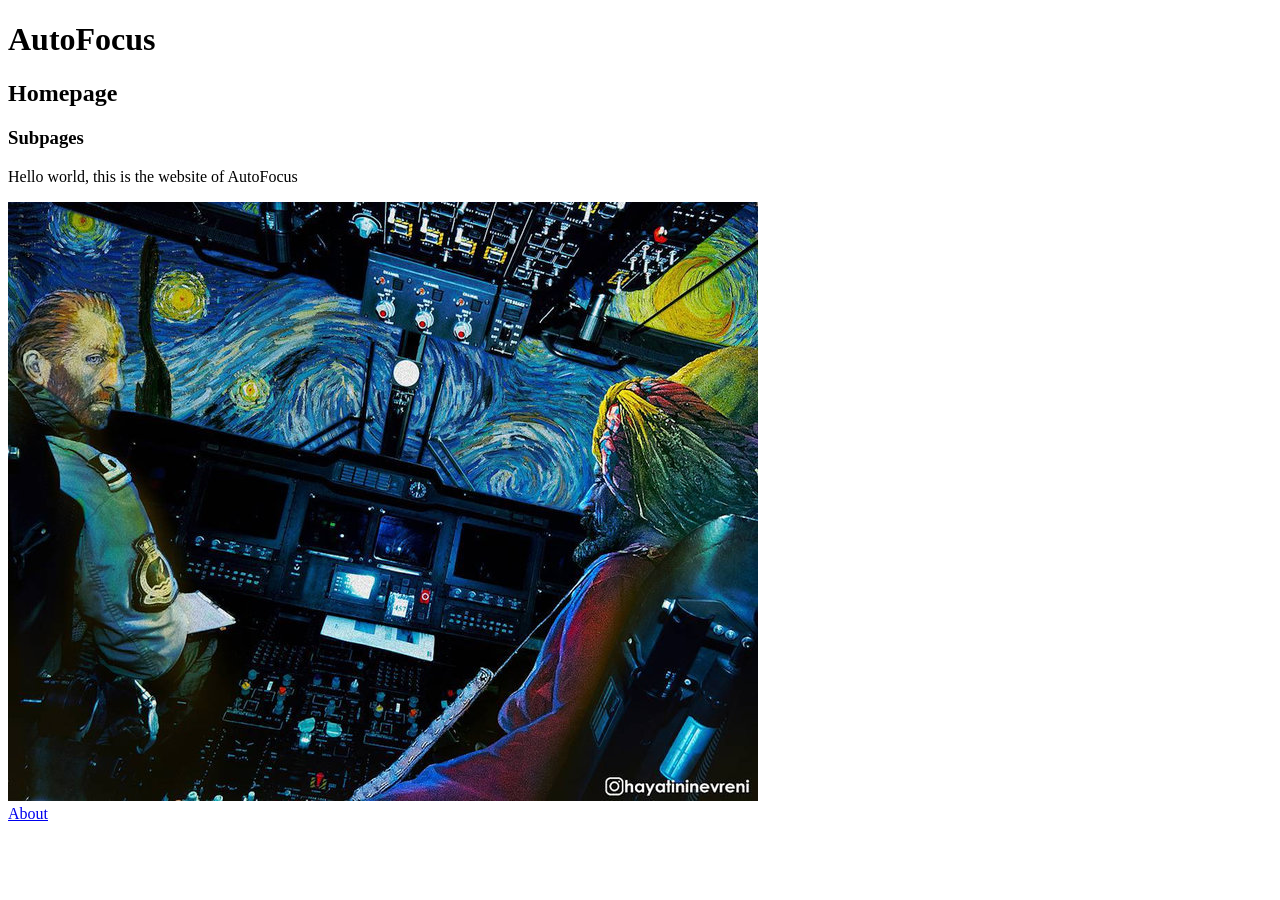
==== index.html @ e5f2e26c "tk" ====
<!DOCTYPE html>
<html lang="en">
<head>
    <meta charset="UTF-8">
    <meta name="viewport" content="width=device-width, initial-scale=1.0">
    <meta http-equiv="X-UA-Compatible" content="ie=edge">
    <title>AutoFocus</title>
    <link rel="stylesheet" href="/css/style.css">
</head>
<body>

<!-- this is how you write a comment describing your code in HTML. the body section is for all content that is visible. Keep it here! Semantic structure is just as important as syntax. -->
<body>
<h1>AutoFocus</h1>
<h2>Homepage</h2>
<h3>Subpages</h3>
	<p>Hello world, this is the website of AutoFocus</p>
<img src="images/VanG.jpg">
<!-- random van gogh remixed image, feauring starry night -->
<div><a href="about.html">About</a></div>

</body>
</html>
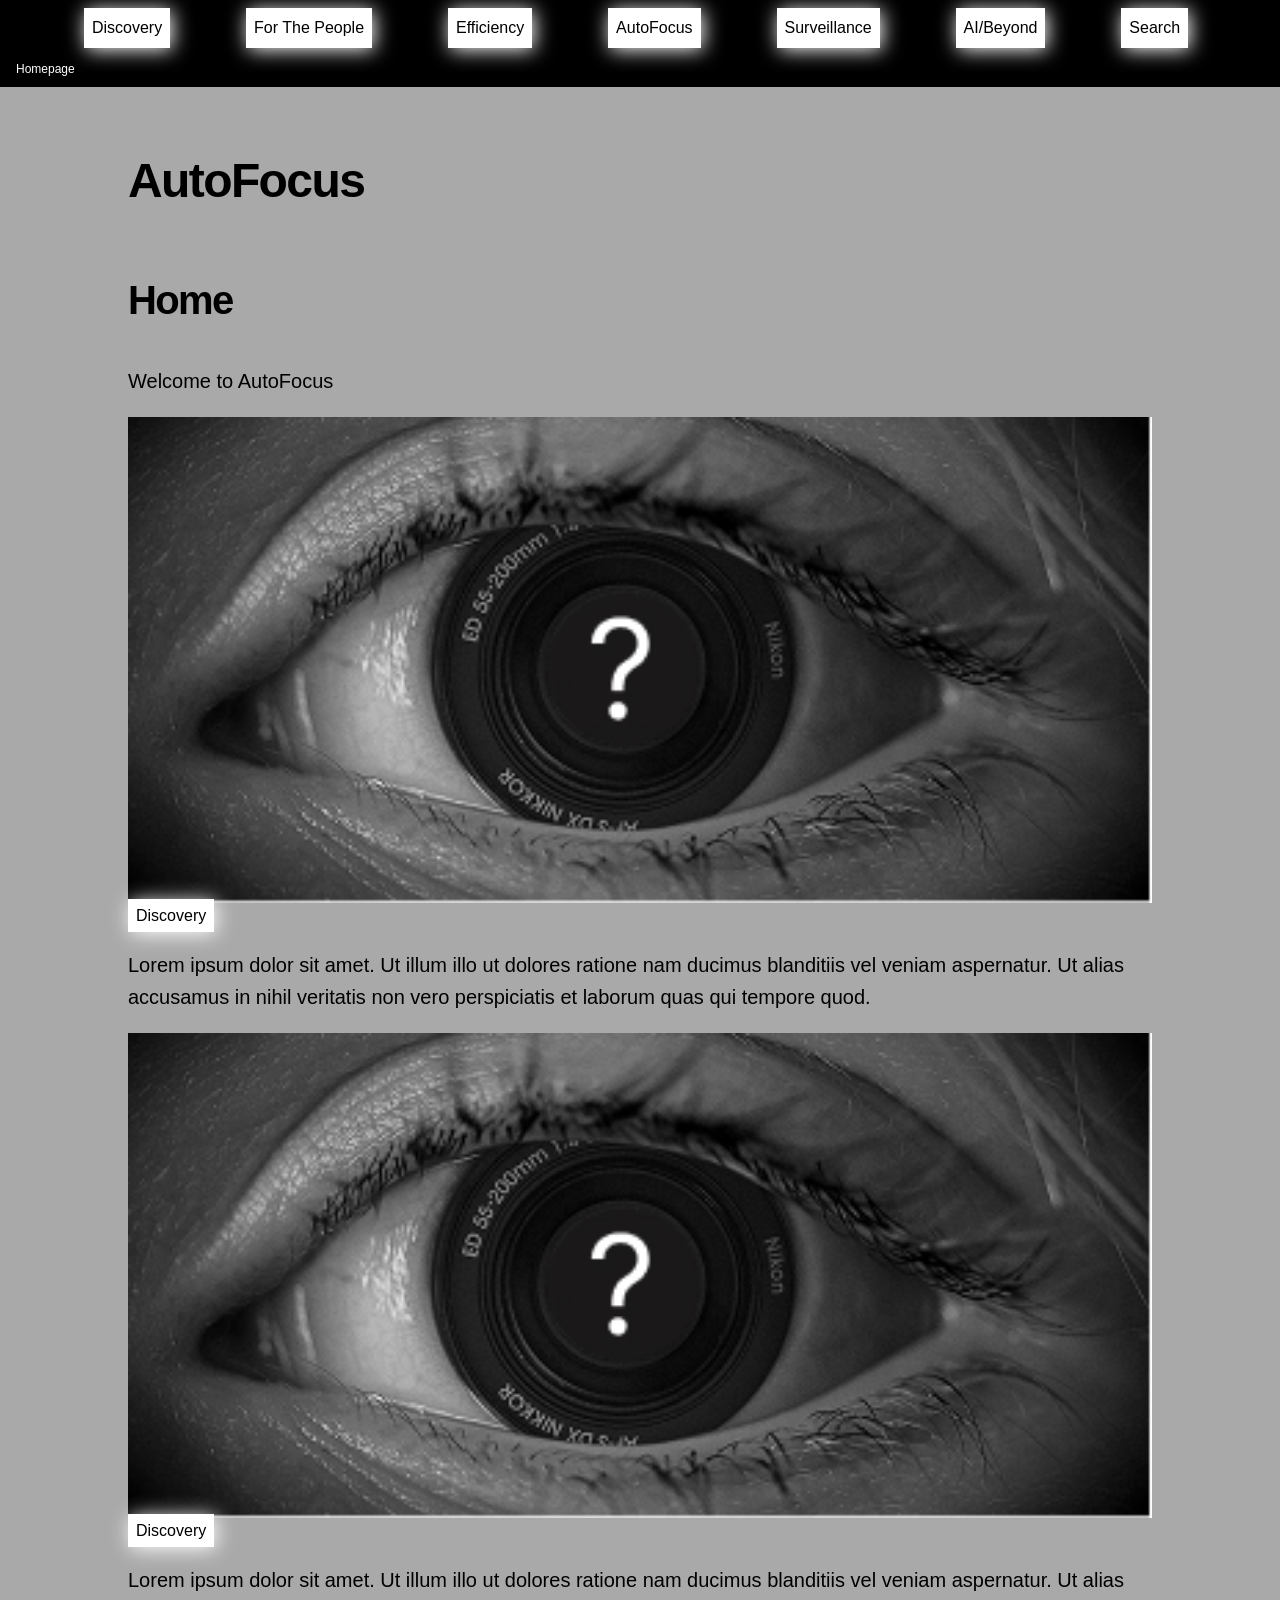
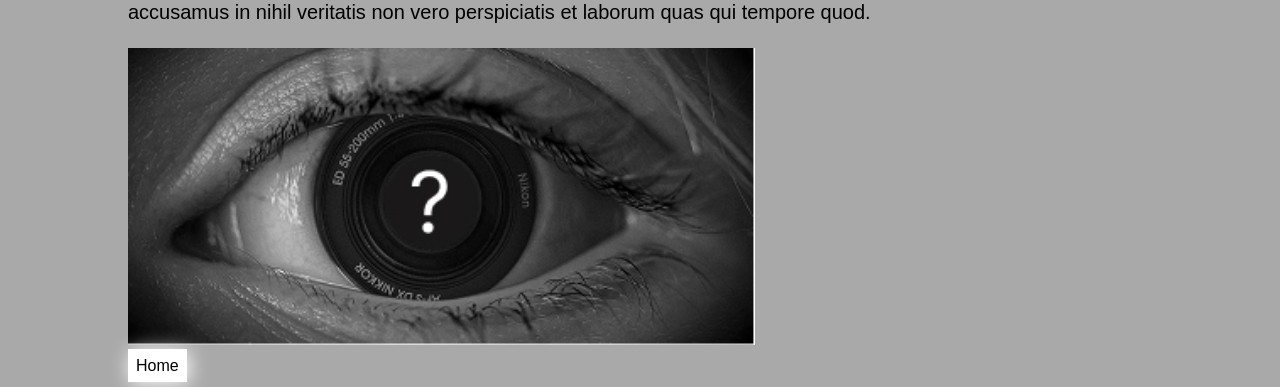
==== commit 486bd14c: "Update index.html" ====
--- a/index.html
+++ b/index.html
@@ -5,19 +5,60 @@
     <meta name="viewport" content="width=device-width, initial-scale=1.0">
     <meta http-equiv="X-UA-Compatible" content="ie=edge">
     <title>AutoFocus</title>
-    <link rel="stylesheet" href="/css/style.css">
+    <link rel="stylesheet" href="css/style.css">
+    <!-- <link rel="stylesheet" href="/css/style.css"> -->
+
 </head>
-<body>
 
 <!-- this is how you write a comment describing your code in HTML. the body section is for all content that is visible. Keep it here! Semantic structure is just as important as syntax. -->
 <body>
-<h1>AutoFocus</h1>
-<h2>Homepage</h2>
-<h3>Subpages</h3>
-	<p>Hello world, this is the website of AutoFocus</p>
-<img src="images/VanG.jpg">
-<!-- random van gogh remixed image, feauring starry night -->
-<div><a href="about.html">About</a></div>
+<!-- navigation bar for buttons -->
+    <header class = "header-sticky">
+        <nav class = "main-nav">
+            <a href="discovery.html">Discovery</a>
+            <a href="ftp.html">For The People</a>
+            <a href="efficiency.html">Efficiency</a>
+            <a href="index.html">AutoFocus</a>
+            <a href="surveillance.html">Surveillance</a>
+            <a href="ai-beyond.html">AI/Beyond</a>
+            <a href="search.html">Search</a>
+        </nav>
+
+<!-- adding the breadcrumbs -->
+        <div class = "breadcrumb">
+            Homepage
+            <!-- <a href="index.html">Homepage</a> > Discovery -->
+        </div>
+    </header>
+
+<div class="container">
+
+    <h1>AutoFocus</h1>
+    <h2>Home</h2>
+    <!-- <h3>Subpages</h3> -->
+    <p>Welcome to AutoFocus</p>
+    <!-- <img src="images/eye.jpg"> -->
+
+    <!-- adding "hero" function in order to get the homepage image to extend to the sides -->
+    <img class="hero-img" src="images/eye.jpg" alt="Eye with lens">
+    <nav>
+        <a href="discovery.html">Discovery</a>
+    </nav>
+    <p>Lorem ipsum dolor sit amet. Ut illum illo ut dolores ratione nam ducimus blanditiis vel veniam aspernatur. Ut alias accusamus in nihil veritatis non vero perspiciatis et laborum quas qui tempore quod.</p>
+    <img class="hero-img" src="images/eye.jpg" alt="Eye with lens">
+    <nav>
+        <a href="discovery.html">Discovery</a>
+    </nav>
+    <p>Lorem ipsum dolor sit amet. Ut illum illo ut dolores ratione nam ducimus blanditiis vel veniam aspernatur. Ut alias accusamus in nihil veritatis non vero perspiciatis et laborum quas qui tempore quod.</p>
+
+    <img src="images/eye.jpg">
+    <nav>
+        <a href="index.html">Home</a>
+    </nav>    
+    
+</div>
+<!-- <a href="#trouble">The trouble with HTML and CSS</a> -->
+
 
 </body>
 </html>
--- a/css/style.css
+++ b/css/style.css
@@ -0,0 +1,388 @@
+:root {
+    font-size: 16px; 
+}
+
+/* main canvas */
+body {
+    background-color: darkgrey;
+    font-family: Arial, Helvetica, sans-serif;
+    margin: 0;
+    line-height: 1.6;
+}
+
+* {
+    scroll-behavior: smooth;
+}
+
+/* section for text & layout adjustments */
+.container {
+    margin: auto;
+    width: 80vw;
+    padding: 0.5rem;
+}
+
+h1,
+h2,
+h3{
+    font-size: 2rem;
+}
+
+p {
+    font-size: 0.875rem;
+}
+
+.column {
+    float: left;
+    width: 50%;
+}
+
+.row:after {
+    content: "";
+    display: table;
+    clear: both;
+}
+
+/* sticky function for progressive page functions (think navigation bar when scrolling) */
+.sticky {
+    top: 0;
+    width: 100%;
+    position: sticky;
+    background-color: white;
+    filter: drop-shadow(2px 2px 20px red);
+}
+
+.left {
+    float: left;
+    margin: 5px;
+}
+
+.right {
+    float: right;
+}
+
+div.relative {
+    position: relative;
+    border: 1px solid white;
+}
+
+div.absolute {
+    position: absolute;
+    right: 0px;
+    height: 200px;
+    width: 200px;
+    border: 1px solid white;
+}
+
+div.absolute-2 {
+    position: absolute;
+    right: 80vw;
+    z-index: -1;
+}
+
+/* adding more effects to button */
+.backtotop {
+    position: fixed;
+    right: 0.5%;
+    bottom: 1%;
+    font-size: 2rem;
+    border-radius: 50%;
+    width: 50px;
+    height: 50px;
+    background-color: white;
+    filter: drop-shadow(2px 2px 20px white);
+    text-align: center;
+}
+
+img {
+    width: 100%;
+    height: auto;
+}
+
+/* getting the image to display properly from either edge with full vw & spacing (hero func)*/
+.hero-img{
+    width: 100%; 
+    height: auto;
+    display: block;
+    margin: 0;
+    /* margin-left: calc(50%  50vw); */
+}
+
+h1,
+h2,
+h3 {
+    margin-top: 3rem;
+    font-family: sans-serif;
+    letter-spacing: -0.1rem;
+}
+
+h1 {
+    font-size: 3rem;
+}
+
+h2 {
+    font-size: 2.5rem;
+}
+
+h3 {
+    font-size: 2rem;
+}
+
+p {
+    font-size: 0.875rem;
+}
+
+.parent {
+    display: flex;
+    justify-content: center;
+    align-items: center;
+}
+
+@media (min-width: 800px) {
+    img {
+        width: 49vw;
+    }
+
+    p {
+        font-size: 1.25rem;
+    }
+}
+
+nav a {
+    text-decoration: none;
+    padding: 8px;
+    filter: drop-shadow(2px 2px 10px white);
+    font-family: sans-serif;
+    background-color: white;
+    border: 0;
+    line-height: 1.5em;
+    white-space: nowrap;
+}
+
+a:link {
+    color: black;
+}
+
+a:visited {
+    color: black;
+}
+
+a:hover {
+    color: red;
+    transition: 2s;
+}
+
+figcaption {
+    font-family: monospace;
+    font-size: 0.75rem;
+    color: slategrey;
+    text-transform: uppercase;
+}
+
+blockquote {
+    font-style: italic;
+    text-indent: -0.45em;
+    quotes: "“" "”" "‘" "’";
+}
+
+blockquote::before {
+    content: open-quote;
+}
+
+blockquote::after {
+    content: close-quote;
+}
+/* adding the button functionality to the page */
+
+button-2 {
+    padding: 20px;
+    margin: 20px;
+    filter: drop-shadow(2px 2px 10px white);
+    font-family: monospace;
+    text-transform: uppercase;
+    background-color: white;
+    border: 0;
+    display: inline-block;
+}
+
+button a {
+    text-decoration: none;
+}
+
+/* hover effects for the button */
+button a:hover {
+    filter: drop-shadow(3px 3px 20px white);
+}
+
+/* adding the navigation bar via sticky */
+.header-sticky {
+    position: sticky;
+    top: 0;
+    z-index: 100;
+    background-color: black;
+}
+
+/* navigation buttons */
+.main-nav{
+    padding: 0.5rem 1rem;
+}
+
+.main-nav a{
+    margin-right: 0.5rem;
+}
+
+.main-nav {
+    display: flex;
+    justify-content: space-evenly;
+}
+/* 
+.main-nav a {
+    flex: 1;
+    text-align: center;
+} */
+
+/* including the breadcrumb functionality below the navigation bar */
+.breadcrumb {
+    padding: 0.25rem 1rem 0.5rem;
+    font-family: sans-serif;
+    font-size: 0.75rem;
+    color: white;
+}
+
+.breadcrumb a {
+    color: white;
+    text-decoration: none;
+}
+
+.breadcrumb a:hover {
+    color: red;
+}
+
+/* adding restrictions/boundaries (aka breakpoints for diff devices) */
+
+/* section for max width of 1024px */
+@media screen and (max-width: 1024px) {
+    body {
+        font-size: 0.97rem;
+    }
+
+    .container {
+        width: 85vw;
+        padding: 1.5rem;
+    }
+
+    h1 {
+        font-size: 2.5rem;
+    }
+
+    h2 {
+        font-size: 2.25rem;
+    }
+
+    p{
+        font-size: 0.95rem;
+        line-height: 1.75;
+    }
+}
+
+/* section for max width of 768px */
+@media screen and (max-width: 768px) {
+    body {
+        font-size: 0.95rem;
+    }
+
+    .container {
+        width: 90vw;
+        padding: 1.25rem
+    }
+
+    h1 {
+        font-size: 2.4rem;
+    }
+
+    h2 {
+        font-size: 2rem;
+    }
+
+    p {
+        font-size: 0.9rem;
+        line-height: 1.65;
+    }
+}
+
+/* section for max width of 600px */
+@media screen and (max-width: 600px) {
+    body {
+        font-size: 0.93rem;
+    }
+
+    .container {
+        width: 95vw;
+        padding: 1rem;
+    }
+
+    h1 {
+        font-size: 2.1rem;
+    }
+
+    h2 {
+        font-size: 1.8rem;
+    }
+
+    p {
+        font-size: 0.9rem;
+        line-height: 1.6;
+    }
+}
+
+/* section for max width of 480px */
+@media screen and (max-width: 480px) {
+    body {
+        font-size: 0.9rem;
+    }
+
+    .container {
+        width: 98vw;
+        padding: 0.9rem;
+    }
+
+    h1 {
+        font-size: 1.8rem;
+    }
+
+    h2 {
+        font-size: 1.5rem;
+    }
+
+    p {
+        font-size: 0.88rem;
+        line-height: 1.55;
+    }
+}
+
+/* section for max width of 320px */
+@media screen and (max-width: 320px) {
+    body{ 
+        font-size: 0.88rem;
+    }
+
+    .container {
+        width: 100vw;
+        padding: 0.75rem;
+    }
+
+    h1 {
+        font-size: 1.5rem;
+    }
+
+    h2 {
+        font-size: 1.3rem;
+    }
+
+    p {
+        font-size: 0.85rem;
+        line-height: 1.5;
+    }
+}
+
+
+
--- a/css/style.css
+++ b/css/style.css
@@ -0,0 +1,388 @@
+:root {
+    font-size: 16px; 
+}
+
+/* main canvas */
+body {
+    background-color: darkgrey;
+    font-family: Arial, Helvetica, sans-serif;
+    margin: 0;
+    line-height: 1.6;
+}
+
+* {
+    scroll-behavior: smooth;
+}
+
+/* section for text & layout adjustments */
+.container {
+    margin: auto;
+    width: 80vw;
+    padding: 0.5rem;
+}
+
+h1,
+h2,
+h3{
+    font-size: 2rem;
+}
+
+p {
+    font-size: 0.875rem;
+}
+
+.column {
+    float: left;
+    width: 50%;
+}
+
+.row:after {
+    content: "";
+    display: table;
+    clear: both;
+}
+
+/* sticky function for progressive page functions (think navigation bar when scrolling) */
+.sticky {
+    top: 0;
+    width: 100%;
+    position: sticky;
+    background-color: white;
+    filter: drop-shadow(2px 2px 20px red);
+}
+
+.left {
+    float: left;
+    margin: 5px;
+}
+
+.right {
+    float: right;
+}
+
+div.relative {
+    position: relative;
+    border: 1px solid white;
+}
+
+div.absolute {
+    position: absolute;
+    right: 0px;
+    height: 200px;
+    width: 200px;
+    border: 1px solid white;
+}
+
+div.absolute-2 {
+    position: absolute;
+    right: 80vw;
+    z-index: -1;
+}
+
+/* adding more effects to button */
+.backtotop {
+    position: fixed;
+    right: 0.5%;
+    bottom: 1%;
+    font-size: 2rem;
+    border-radius: 50%;
+    width: 50px;
+    height: 50px;
+    background-color: white;
+    filter: drop-shadow(2px 2px 20px white);
+    text-align: center;
+}
+
+img {
+    width: 100%;
+    height: auto;
+}
+
+/* getting the image to display properly from either edge with full vw & spacing (hero func)*/
+.hero-img{
+    width: 100%; 
+    height: auto;
+    display: block;
+    margin: 0;
+    /* margin-left: calc(50%  50vw); */
+}
+
+h1,
+h2,
+h3 {
+    margin-top: 3rem;
+    font-family: sans-serif;
+    letter-spacing: -0.1rem;
+}
+
+h1 {
+    font-size: 3rem;
+}
+
+h2 {
+    font-size: 2.5rem;
+}
+
+h3 {
+    font-size: 2rem;
+}
+
+p {
+    font-size: 0.875rem;
+}
+
+.parent {
+    display: flex;
+    justify-content: center;
+    align-items: center;
+}
+
+@media (min-width: 800px) {
+    img {
+        width: 49vw;
+    }
+
+    p {
+        font-size: 1.25rem;
+    }
+}
+
+nav a {
+    text-decoration: none;
+    padding: 8px;
+    filter: drop-shadow(2px 2px 10px white);
+    font-family: sans-serif;
+    background-color: white;
+    border: 0;
+    line-height: 1.5em;
+    white-space: nowrap;
+}
+
+a:link {
+    color: black;
+}
+
+a:visited {
+    color: black;
+}
+
+a:hover {
+    color: red;
+    transition: 2s;
+}
+
+figcaption {
+    font-family: monospace;
+    font-size: 0.75rem;
+    color: slategrey;
+    text-transform: uppercase;
+}
+
+blockquote {
+    font-style: italic;
+    text-indent: -0.45em;
+    quotes: "“" "”" "‘" "’";
+}
+
+blockquote::before {
+    content: open-quote;
+}
+
+blockquote::after {
+    content: close-quote;
+}
+/* adding the button functionality to the page */
+
+button-2 {
+    padding: 20px;
+    margin: 20px;
+    filter: drop-shadow(2px 2px 10px white);
+    font-family: monospace;
+    text-transform: uppercase;
+    background-color: white;
+    border: 0;
+    display: inline-block;
+}
+
+button a {
+    text-decoration: none;
+}
+
+/* hover effects for the button */
+button a:hover {
+    filter: drop-shadow(3px 3px 20px white);
+}
+
+/* adding the navigation bar via sticky */
+.header-sticky {
+    position: sticky;
+    top: 0;
+    z-index: 100;
+    background-color: black;
+}
+
+/* navigation buttons */
+.main-nav{
+    padding: 0.5rem 1rem;
+}
+
+.main-nav a{
+    margin-right: 0.5rem;
+}
+
+.main-nav {
+    display: flex;
+    justify-content: space-evenly;
+}
+/* 
+.main-nav a {
+    flex: 1;
+    text-align: center;
+} */
+
+/* including the breadcrumb functionality below the navigation bar */
+.breadcrumb {
+    padding: 0.25rem 1rem 0.5rem;
+    font-family: sans-serif;
+    font-size: 0.75rem;
+    color: white;
+}
+
+.breadcrumb a {
+    color: white;
+    text-decoration: none;
+}
+
+.breadcrumb a:hover {
+    color: red;
+}
+
+/* adding restrictions/boundaries (aka breakpoints for diff devices) */
+
+/* section for max width of 1024px */
+@media screen and (max-width: 1024px) {
+    body {
+        font-size: 0.97rem;
+    }
+
+    .container {
+        width: 85vw;
+        padding: 1.5rem;
+    }
+
+    h1 {
+        font-size: 2.5rem;
+    }
+
+    h2 {
+        font-size: 2.25rem;
+    }
+
+    p{
+        font-size: 0.95rem;
+        line-height: 1.75;
+    }
+}
+
+/* section for max width of 768px */
+@media screen and (max-width: 768px) {
+    body {
+        font-size: 0.95rem;
+    }
+
+    .container {
+        width: 90vw;
+        padding: 1.25rem
+    }
+
+    h1 {
+        font-size: 2.4rem;
+    }
+
+    h2 {
+        font-size: 2rem;
+    }
+
+    p {
+        font-size: 0.9rem;
+        line-height: 1.65;
+    }
+}
+
+/* section for max width of 600px */
+@media screen and (max-width: 600px) {
+    body {
+        font-size: 0.93rem;
+    }
+
+    .container {
+        width: 95vw;
+        padding: 1rem;
+    }
+
+    h1 {
+        font-size: 2.1rem;
+    }
+
+    h2 {
+        font-size: 1.8rem;
+    }
+
+    p {
+        font-size: 0.9rem;
+        line-height: 1.6;
+    }
+}
+
+/* section for max width of 480px */
+@media screen and (max-width: 480px) {
+    body {
+        font-size: 0.9rem;
+    }
+
+    .container {
+        width: 98vw;
+        padding: 0.9rem;
+    }
+
+    h1 {
+        font-size: 1.8rem;
+    }
+
+    h2 {
+        font-size: 1.5rem;
+    }
+
+    p {
+        font-size: 0.88rem;
+        line-height: 1.55;
+    }
+}
+
+/* section for max width of 320px */
+@media screen and (max-width: 320px) {
+    body{ 
+        font-size: 0.88rem;
+    }
+
+    .container {
+        width: 100vw;
+        padding: 0.75rem;
+    }
+
+    h1 {
+        font-size: 1.5rem;
+    }
+
+    h2 {
+        font-size: 1.3rem;
+    }
+
+    p {
+        font-size: 0.85rem;
+        line-height: 1.5;
+    }
+}
+
+
+
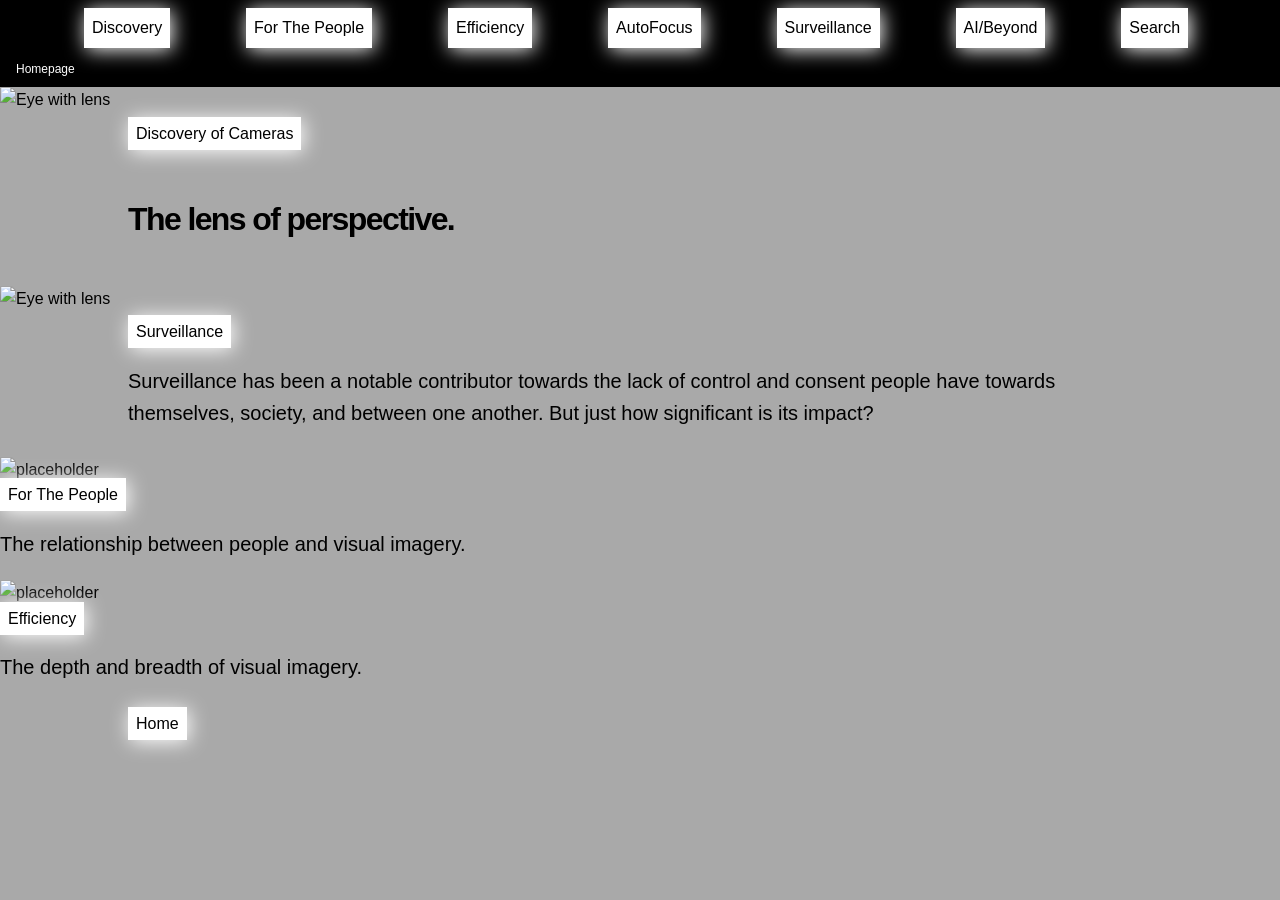
==== commit 7c0c5e3b: "Update index.html" ====
--- a/index.html
+++ b/index.html
@@ -18,7 +18,7 @@
             <a href="discovery.html">Discovery</a>
             <a href="ftp.html">For The People</a>
             <a href="efficiency.html">Efficiency</a>
-            <a href="index.html">AutoFocus</a>
+            <a href="index.html" class="logo">AutoFocus</a>
             <a href="surveillance.html">Surveillance</a>
             <a href="ai-beyond.html">AI/Beyond</a>
             <a href="search.html">Search</a>
@@ -31,32 +31,58 @@
         </div>
     </header>
 
-<div class="container">
-
-    <h1>AutoFocus</h1>
-    <h2>Home</h2>
-    <!-- <h3>Subpages</h3> -->
-    <p>Welcome to AutoFocus</p>
+<img class="hero-img" src="images/cover-girl.jpg" alt="Eye with lens">
+    
+<div class="container hero-intro">
+    <!-- <p>Question your perception.</p> -->
     <!-- <img src="images/eye.jpg"> -->
 
-    <!-- adding "hero" function in order to get the homepage image to extend to the sides -->
-    <img class="hero-img" src="images/eye.jpg" alt="Eye with lens">
+    <!-- adding "hero" function in order to get the homepage image to extend to the sides (https://www.w3schools.com/howto/howto_css_hero_image.asp)-->
+    <!-- <img class="hero-img" src="images/eye.jpg" alt="Eye with lens"> -->
     <nav>
-        <a href="discovery.html">Discovery</a>
+        <a href="discovery.html">Discovery of Cameras</a>
     </nav>
-    <p>Lorem ipsum dolor sit amet. Ut illum illo ut dolores ratione nam ducimus blanditiis vel veniam aspernatur. Ut alias accusamus in nihil veritatis non vero perspiciatis et laborum quas qui tempore quod.</p>
-    <img class="hero-img" src="images/eye.jpg" alt="Eye with lens">
+
+    <h3>The lens of perspective.</h3>
+    <!-- <img class="hero-img" src="images/eye.jpg" alt="Eye with lens">
     <nav>
         <a href="discovery.html">Discovery</a>
     </nav>
     <p>Lorem ipsum dolor sit amet. Ut illum illo ut dolores ratione nam ducimus blanditiis vel veniam aspernatur. Ut alias accusamus in nihil veritatis non vero perspiciatis et laborum quas qui tempore quod.</p>
 
-    <img src="images/eye.jpg">
-    <nav>
-        <a href="index.html">Home</a>
-    </nav>    
-    
+    <div class="bottom-row">
+    <img src="images/eye.jpg" class="bottom-img" alt="placeholder">
+    <img src="images/eye.jpg" class="bottom-img" alt="placeholder">  -->
 </div>
+
+    <img class="hero-img" src="images/surveillance-cam.jpg" alt="Eye with lens">
+
+    <div class="container">
+        <nav>
+            <a href="surveillance.html">Surveillance</a>
+        </nav>
+        <p>Surveillance has been a notable contributor towards the lack of control and consent people have towards themselves, society, and between one another. But just how significant is its impact?</p>
+    </div>
+
+    <div class="bottom-row">
+        <div class="bottom-item">
+            <img src="images/ftp.jpg" class="bottom-img" alt="placeholder">
+            <nav><a href="ftp.html">For The People</a></nav>
+            <p>The relationship between people and visual imagery.</p>
+        </div>
+
+        <div class="bottom-item">
+            <img src="images/efficiency.jpg" class="bottom-img" alt="placeholder">
+            <nav><a href="efficiency.html">Efficiency</a></nav>
+            <p>The depth and breadth of visual imagery.</p>
+        </div>
+    </div>
+    <div class="container home-container">
+        <nav>
+            <a href="index.html">Home</a>
+        </nav>   
+    </div>
+
 <!-- <a href="#trouble">The trouble with HTML and CSS</a> -->
 
 
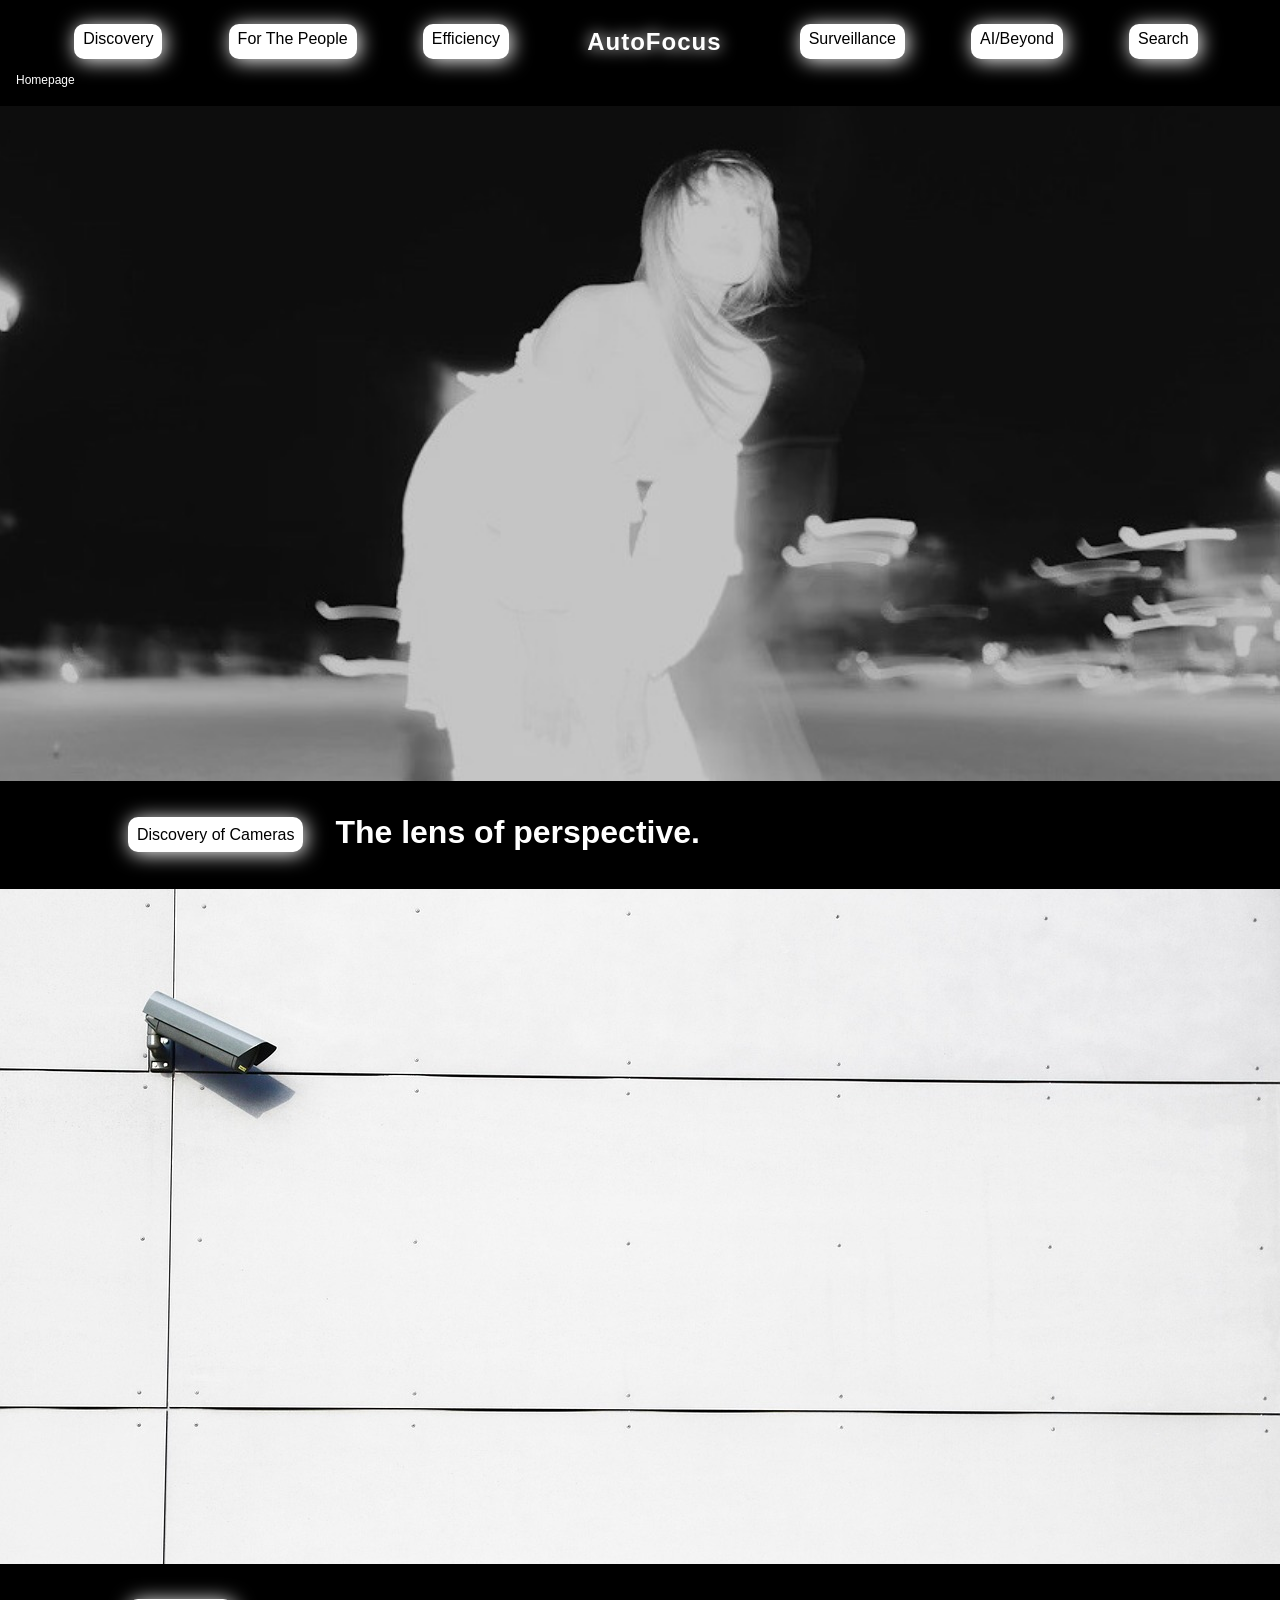
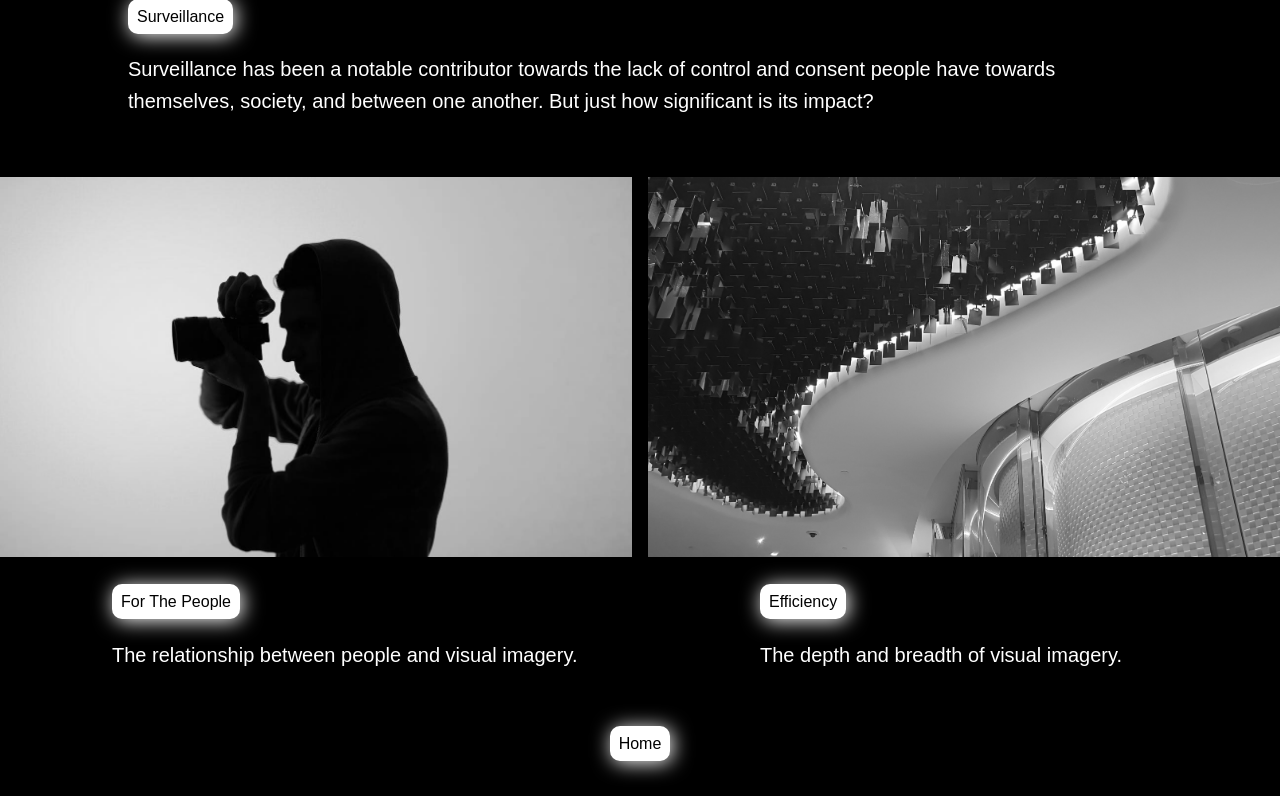
==== commit d6f6582d: "Update index.html" ====
--- a/index.html
+++ b/index.html
@@ -31,7 +31,7 @@
         </div>
     </header>
 
-<img class="hero-img" src="images/cover-girl.jpg" alt="Eye with lens">
+<img class="hero-img" src="images/cover-girl.jpg" alt="Motion blur photo of cover girl">
     
 <div class="container hero-intro">
     <!-- <p>Question your perception.</p> -->
@@ -55,7 +55,7 @@
     <img src="images/eye.jpg" class="bottom-img" alt="placeholder">  -->
 </div>
 
-    <img class="hero-img" src="images/surveillance-cam.jpg" alt="Eye with lens">
+    <img class="hero-img" src="images/surveillance-cam.jpg" alt="Surveillance camera">
 
     <div class="container">
         <nav>
@@ -66,13 +66,13 @@
 
     <div class="bottom-row">
         <div class="bottom-item">
-            <img src="images/ftp.jpg" class="bottom-img" alt="placeholder">
+            <img src="images/ftp.jpg" class="bottom-img" alt="Man taking photo via viewfinder">
             <nav><a href="ftp.html">For The People</a></nav>
             <p>The relationship between people and visual imagery.</p>
         </div>
 
         <div class="bottom-item">
-            <img src="images/efficiency.jpg" class="bottom-img" alt="placeholder">
+            <img src="images/efficiency.jpg" class="bottom-img" alt="Futurism abstract visual culture">
             <nav><a href="efficiency.html">Efficiency</a></nav>
             <p>The depth and breadth of visual imagery.</p>
         </div>
--- a/css/style.css
+++ b/css/style.css
@@ -4,7 +4,8 @@
 
 /* main canvas */
 body {
-    background-color: darkgrey;
+    background-color: #000000;
+    color: #ffffff;
     font-family: Arial, Helvetica, sans-serif;
     margin: 0;
     line-height: 1.6;
@@ -29,6 +30,7 @@
 
 p {
     font-size: 0.875rem;
+    color: #ffffff;
 }
 
 .column {
@@ -93,27 +95,65 @@
     text-align: center;
 }
 
+/* adding spacing for buttons */
+.container nav {
+    margin-bottom: 1.5rem;
+    margin-top: 2rem;
+}
+
+/* 
+.section-button {
+    margin-bottom: 1rem;
+    display: inline-block;
+} */
+
 img {
     width: 100%;
     height: auto;
 }
 
-/* getting the image to display properly from either edge with full vw & spacing (hero func)*/
+/* getting the image to display properly from either edge with full vw & spacing (hero func) - https://www.w3schools.com/howto/howto_css_hero_image.asp*/
 .hero-img{
     width: 100%; 
-    height: auto;
+    height: 75vh;
+    object-fit: cover;
+    object-position: top;
     display: block;
-    margin: 0;
+    /* margin: 0; */
     /* margin-left: calc(50%  50vw); */
 }
 
+.hero-intro {
+    display: flex;
+    align-items: center;
+    /* justify-content: center; */
+    gap: 2rem;
+    flex-wrap: wrap; /*(https://www.w3schools.com/cssref/css3_pr_flex-wrap.php)*/
+}
+
+.hero-intro nav {
+    margin-top: 0;
+    margin-bottom: 0;
+}
+
+.hero-intro h3 {
+    margin-top: 0;
+}
+
+.hero-intro h3 {
+    margin-top: 0.5rem;
+    position: relative;
+    top: 10px;
+} 
+
+/* 
 h1,
 h2,
 h3 {
     margin-top: 3rem;
     font-family: sans-serif;
     letter-spacing: -0.1rem;
-}
+} */
 
 h1 {
     font-size: 3rem;
@@ -135,6 +175,54 @@
     display: flex;
     justify-content: center;
     align-items: center;
+}
+
+/* getting the 2 images at the bottom of the homepage to align correctly via flexbox wrapper (https://www.w3schools.com/css/css3_flexbox_container.asp) & (https://www.w3schools.com/cssref/css3_pr_flex-wrap.php)*/
+.bottom-row {
+    display: flex;
+    justify-content: space-between;
+    gap: 1rem;
+    margin-top: 2rem;
+}
+
+.bottom-item {
+    /* width: 48%; */
+    flex: 1;
+    display: flex;
+    flex-direction: column;
+}
+
+.bottom-item nav{
+    margin-top: 2rem;
+    margin-bottom: 0.75rem;
+    margin-left: 7rem;
+}
+
+.bottom-item p{
+    margin-top: 0.75rem;
+    padding-right: 1rem;
+    padding-left: 7rem;
+}
+
+.bottom-img {
+    width: 100%;
+    height: 380px;
+    object-fit: cover;
+    object-position: center; /*image crop from top to bottom evenly*/
+    /* display: block; */
+}
+
+.bottom-buttons {
+    padding-left: 2rem;
+}
+
+.home-container {
+    text-align: center;
+}
+
+.home-container nav {
+    margin-top: 2rem;
+    margin-bottom: 2rem;
 }
 
 @media (min-width: 800px) {
@@ -149,12 +237,13 @@
 
 nav a {
     text-decoration: none;
-    padding: 8px;
+    padding: 9px;
     filter: drop-shadow(2px 2px 10px white);
     font-family: sans-serif;
     background-color: white;
     border: 0;
-    line-height: 1.5em;
+    line-height: 0.8em;
+    border-radius: 10px;
     white-space: nowrap;
 }
 
@@ -168,7 +257,7 @@
 
 a:hover {
     color: red;
-    transition: 2s;
+    transition: 1.5s;
 }
 
 figcaption {
@@ -219,6 +308,8 @@
     top: 0;
     z-index: 100;
     background-color: black;
+    padding-top: 1rem; /*adding a gap for meeting the top of the page*/
+    padding-bottom: 0.5rem; /*gap for meeting the top of breadcrumbs/anything below*/
 }
 
 /* navigation buttons */
@@ -384,5 +475,220 @@
     }
 }
 
-
-
+/* formatting for autofocus becoming a logo (https://www.w3schools.com/bootstrap5/tryit.asp?filename=trybs_navbar_brand2&stacked=h)*/
+.main-nav a.logo {
+    background: none;
+    padding: 8px 12px;
+    color: white;
+    font-size: 1.5rem;
+    font-weight: 700;
+    letter-spacing: 1px;
+    filter: drop-shadow(0 0 8px white);
+    border-radius: 0;
+}
+
+/* to maintain the red hover effect */
+.main-nav a.logo:hover {
+    color: red;
+    filter: drop-shadow(0 0 12px red);
+    transition: 1.5s;
+}
+
+.discovery-hero {
+    width: 100vw;
+    margin-left: 50%;
+    transform: translateX(-50%); /*x axis specific positioning (https://www.w3schools.com/cssref/func_translatex.php)*/
+    display: block;
+    /* height: 55vh;
+    object-fit: cover;
+    object-position: center; */
+}
+
+.discovery-section {
+    background-color: #000;
+    color: #fff;
+    padding: 2.5rem 4rem;
+}
+
+.discovery-section + .discovery-section {
+    margin-top: 0; /* to keep the sections connected */
+}
+
+.discovery-label {
+    font-size: 0.9rem;
+    letter-spacing: 0.12em;
+    text-transform: uppercase;
+    margin-bottom: 0.75rem;
+}
+
+.discovery-heading {
+    font-size: 1.1rem;
+    font-weight: 600;
+    margin-bottom: 0.75rem;
+}
+
+.discovery-section p {
+    line-height: 1.6;
+    margin-bottom: 1rem;
+}
+
+.discovery-list {
+    margin: 0;
+    padding-left: 1.2rem;
+    list-style: disc;
+}
+
+.discovery-list li {
+    margin-bottom: 0.4rem;
+}
+
+.discovery-grid {
+    display: flex;
+    flex-direction: column;
+    gap: 2.5rem;
+    margin-top: 0;
+}
+
+.discovery-left,
+.discovery-right {
+    flex: 1;
+}
+
+.discovery-img {
+    width: 100%;
+    height: auto;
+    display: block;
+    margin-bottom: 1rem;
+}
+
+.discovery-img-small {
+    max-height: 220px;
+    object-fit: cover;
+}
+
+/*basic timeline (https://www.w3schools.com/howto/howto_css_timeline.asp)*/ 
+.discovery-timeline {
+    margin-top: 7.5rem;
+}
+
+.discovery-timeline-line {
+    position: relative;
+    height: 2px;
+    background-color: #fff;
+    margin-bottom: 0.75rem;
+}
+
+.discovery-timeline-line .dot {
+    position: absolute;
+    top: 50%;
+    width: 10px;
+    height: 10px;
+    border-radius: 999px;
+    background-color: #fff;
+    transform: translateY(-50%);
+}
+
+/*break each division of the timeline into seperate categories*/
+.discovery-timeline-line .dot-left  {left: 0;}
+.discovery-timeline-line .dot-mid   {left: 50%; transform: translate(-50%, -50%);}
+.discovery-timeline-line .dot-right {right: 0;}
+
+.discovery-timeline-labels {
+    display: flex;
+    justify-content: space-between;
+    font-size: 0.8rem;
+}
+
+/* layout for the bottom section */
+.discovery-bottom {
+    margin-top: 0;
+    display: flex;
+    flex-direction: column;
+    gap: 2rem;
+}
+
+.discovery-bottom-left {
+    flex: 1.2;
+}
+
+.discovery-bottom-right {
+    flex: 1;
+}
+
+.home-nav {
+    text-align: center;
+    margin: 3rem 0 2rem;
+}
+
+/* discovery page breakpoint updates*/
+@media (min-width: 800px) {
+    .discovery-section {
+        padding: 3rem 5rem;
+    }
+
+    .discovery-grid {
+        flex-direction: row;
+    }
+
+    .discovery-bottom {
+        flex-direction: row;
+        align-items: flex-start;
+    }
+}
+
+@media (max-width: 799px) {
+    .discovery-section {
+        padding: 2rem 1.5rem;
+    }
+}
+
+/* surveillance page (modified duplicate of discovery page from prior)*/
+.discovery-grid {
+  display: flex;
+  flex-direction: column;
+  gap: 2rem;
+  margin-top: 3rem;
+}
+
+.discovery-grid .discovery-text,
+.discovery-grid .discovery-image {
+  flex: 1;
+}
+
+.discovery-bottom {
+  display: flex;
+  flex-direction: column;
+  gap: 2rem;
+  margin-top: 3rem;
+}
+
+.discovery-bottom-left,
+.discovery-bottom-right {
+  flex: 1;
+}
+
+@media (min-width: 800px) {
+  .discovery-grid,
+  .discovery-bottom {
+    flex-direction: row;
+    align-items: flex-start;
+  }
+}
+
+.surveillance-hero {
+  width: 100vw;
+  height: 55vh;
+  object-fit: cover;
+  object-position: top;
+  display: block;
+  object-fit: cover;
+  object-position: top;
+}
+
+/* section for (for the people) */
+.ftp-hero {
+  width: 100%;
+  height: 55vh;
+  object-fit: cover;
+  object-position: 50% 35%;
+}
--- a/css/style.css
+++ b/css/style.css
@@ -4,7 +4,8 @@
 
 /* main canvas */
 body {
-    background-color: darkgrey;
+    background-color: #000000;
+    color: #ffffff;
     font-family: Arial, Helvetica, sans-serif;
     margin: 0;
     line-height: 1.6;
@@ -29,6 +30,7 @@
 
 p {
     font-size: 0.875rem;
+    color: #ffffff;
 }
 
 .column {
@@ -93,27 +95,65 @@
     text-align: center;
 }
 
+/* adding spacing for buttons */
+.container nav {
+    margin-bottom: 1.5rem;
+    margin-top: 2rem;
+}
+
+/* 
+.section-button {
+    margin-bottom: 1rem;
+    display: inline-block;
+} */
+
 img {
     width: 100%;
     height: auto;
 }
 
-/* getting the image to display properly from either edge with full vw & spacing (hero func)*/
+/* getting the image to display properly from either edge with full vw & spacing (hero func) - https://www.w3schools.com/howto/howto_css_hero_image.asp*/
 .hero-img{
     width: 100%; 
-    height: auto;
+    height: 75vh;
+    object-fit: cover;
+    object-position: top;
     display: block;
-    margin: 0;
+    /* margin: 0; */
     /* margin-left: calc(50%  50vw); */
 }
 
+.hero-intro {
+    display: flex;
+    align-items: center;
+    /* justify-content: center; */
+    gap: 2rem;
+    flex-wrap: wrap; /*(https://www.w3schools.com/cssref/css3_pr_flex-wrap.php)*/
+}
+
+.hero-intro nav {
+    margin-top: 0;
+    margin-bottom: 0;
+}
+
+.hero-intro h3 {
+    margin-top: 0;
+}
+
+.hero-intro h3 {
+    margin-top: 0.5rem;
+    position: relative;
+    top: 10px;
+} 
+
+/* 
 h1,
 h2,
 h3 {
     margin-top: 3rem;
     font-family: sans-serif;
     letter-spacing: -0.1rem;
-}
+} */
 
 h1 {
     font-size: 3rem;
@@ -135,6 +175,54 @@
     display: flex;
     justify-content: center;
     align-items: center;
+}
+
+/* getting the 2 images at the bottom of the homepage to align correctly via flexbox wrapper (https://www.w3schools.com/css/css3_flexbox_container.asp) & (https://www.w3schools.com/cssref/css3_pr_flex-wrap.php)*/
+.bottom-row {
+    display: flex;
+    justify-content: space-between;
+    gap: 1rem;
+    margin-top: 2rem;
+}
+
+.bottom-item {
+    /* width: 48%; */
+    flex: 1;
+    display: flex;
+    flex-direction: column;
+}
+
+.bottom-item nav{
+    margin-top: 2rem;
+    margin-bottom: 0.75rem;
+    margin-left: 7rem;
+}
+
+.bottom-item p{
+    margin-top: 0.75rem;
+    padding-right: 1rem;
+    padding-left: 7rem;
+}
+
+.bottom-img {
+    width: 100%;
+    height: 380px;
+    object-fit: cover;
+    object-position: center; /*image crop from top to bottom evenly*/
+    /* display: block; */
+}
+
+.bottom-buttons {
+    padding-left: 2rem;
+}
+
+.home-container {
+    text-align: center;
+}
+
+.home-container nav {
+    margin-top: 2rem;
+    margin-bottom: 2rem;
 }
 
 @media (min-width: 800px) {
@@ -149,12 +237,13 @@
 
 nav a {
     text-decoration: none;
-    padding: 8px;
+    padding: 9px;
     filter: drop-shadow(2px 2px 10px white);
     font-family: sans-serif;
     background-color: white;
     border: 0;
-    line-height: 1.5em;
+    line-height: 0.8em;
+    border-radius: 10px;
     white-space: nowrap;
 }
 
@@ -168,7 +257,7 @@
 
 a:hover {
     color: red;
-    transition: 2s;
+    transition: 1.5s;
 }
 
 figcaption {
@@ -219,6 +308,8 @@
     top: 0;
     z-index: 100;
     background-color: black;
+    padding-top: 1rem; /*adding a gap for meeting the top of the page*/
+    padding-bottom: 0.5rem; /*gap for meeting the top of breadcrumbs/anything below*/
 }
 
 /* navigation buttons */
@@ -384,5 +475,220 @@
     }
 }
 
-
-
+/* formatting for autofocus becoming a logo (https://www.w3schools.com/bootstrap5/tryit.asp?filename=trybs_navbar_brand2&stacked=h)*/
+.main-nav a.logo {
+    background: none;
+    padding: 8px 12px;
+    color: white;
+    font-size: 1.5rem;
+    font-weight: 700;
+    letter-spacing: 1px;
+    filter: drop-shadow(0 0 8px white);
+    border-radius: 0;
+}
+
+/* to maintain the red hover effect */
+.main-nav a.logo:hover {
+    color: red;
+    filter: drop-shadow(0 0 12px red);
+    transition: 1.5s;
+}
+
+.discovery-hero {
+    width: 100vw;
+    margin-left: 50%;
+    transform: translateX(-50%); /*x axis specific positioning (https://www.w3schools.com/cssref/func_translatex.php)*/
+    display: block;
+    /* height: 55vh;
+    object-fit: cover;
+    object-position: center; */
+}
+
+.discovery-section {
+    background-color: #000;
+    color: #fff;
+    padding: 2.5rem 4rem;
+}
+
+.discovery-section + .discovery-section {
+    margin-top: 0; /* to keep the sections connected */
+}
+
+.discovery-label {
+    font-size: 0.9rem;
+    letter-spacing: 0.12em;
+    text-transform: uppercase;
+    margin-bottom: 0.75rem;
+}
+
+.discovery-heading {
+    font-size: 1.1rem;
+    font-weight: 600;
+    margin-bottom: 0.75rem;
+}
+
+.discovery-section p {
+    line-height: 1.6;
+    margin-bottom: 1rem;
+}
+
+.discovery-list {
+    margin: 0;
+    padding-left: 1.2rem;
+    list-style: disc;
+}
+
+.discovery-list li {
+    margin-bottom: 0.4rem;
+}
+
+.discovery-grid {
+    display: flex;
+    flex-direction: column;
+    gap: 2.5rem;
+    margin-top: 0;
+}
+
+.discovery-left,
+.discovery-right {
+    flex: 1;
+}
+
+.discovery-img {
+    width: 100%;
+    height: auto;
+    display: block;
+    margin-bottom: 1rem;
+}
+
+.discovery-img-small {
+    max-height: 220px;
+    object-fit: cover;
+}
+
+/*basic timeline (https://www.w3schools.com/howto/howto_css_timeline.asp)*/ 
+.discovery-timeline {
+    margin-top: 7.5rem;
+}
+
+.discovery-timeline-line {
+    position: relative;
+    height: 2px;
+    background-color: #fff;
+    margin-bottom: 0.75rem;
+}
+
+.discovery-timeline-line .dot {
+    position: absolute;
+    top: 50%;
+    width: 10px;
+    height: 10px;
+    border-radius: 999px;
+    background-color: #fff;
+    transform: translateY(-50%);
+}
+
+/*break each division of the timeline into seperate categories*/
+.discovery-timeline-line .dot-left  {left: 0;}
+.discovery-timeline-line .dot-mid   {left: 50%; transform: translate(-50%, -50%);}
+.discovery-timeline-line .dot-right {right: 0;}
+
+.discovery-timeline-labels {
+    display: flex;
+    justify-content: space-between;
+    font-size: 0.8rem;
+}
+
+/* layout for the bottom section */
+.discovery-bottom {
+    margin-top: 0;
+    display: flex;
+    flex-direction: column;
+    gap: 2rem;
+}
+
+.discovery-bottom-left {
+    flex: 1.2;
+}
+
+.discovery-bottom-right {
+    flex: 1;
+}
+
+.home-nav {
+    text-align: center;
+    margin: 3rem 0 2rem;
+}
+
+/* discovery page breakpoint updates*/
+@media (min-width: 800px) {
+    .discovery-section {
+        padding: 3rem 5rem;
+    }
+
+    .discovery-grid {
+        flex-direction: row;
+    }
+
+    .discovery-bottom {
+        flex-direction: row;
+        align-items: flex-start;
+    }
+}
+
+@media (max-width: 799px) {
+    .discovery-section {
+        padding: 2rem 1.5rem;
+    }
+}
+
+/* surveillance page (modified duplicate of discovery page from prior)*/
+.discovery-grid {
+  display: flex;
+  flex-direction: column;
+  gap: 2rem;
+  margin-top: 3rem;
+}
+
+.discovery-grid .discovery-text,
+.discovery-grid .discovery-image {
+  flex: 1;
+}
+
+.discovery-bottom {
+  display: flex;
+  flex-direction: column;
+  gap: 2rem;
+  margin-top: 3rem;
+}
+
+.discovery-bottom-left,
+.discovery-bottom-right {
+  flex: 1;
+}
+
+@media (min-width: 800px) {
+  .discovery-grid,
+  .discovery-bottom {
+    flex-direction: row;
+    align-items: flex-start;
+  }
+}
+
+.surveillance-hero {
+  width: 100vw;
+  height: 55vh;
+  object-fit: cover;
+  object-position: top;
+  display: block;
+  object-fit: cover;
+  object-position: top;
+}
+
+/* section for (for the people) */
+.ftp-hero {
+  width: 100%;
+  height: 55vh;
+  object-fit: cover;
+  object-position: 50% 35%;
+}
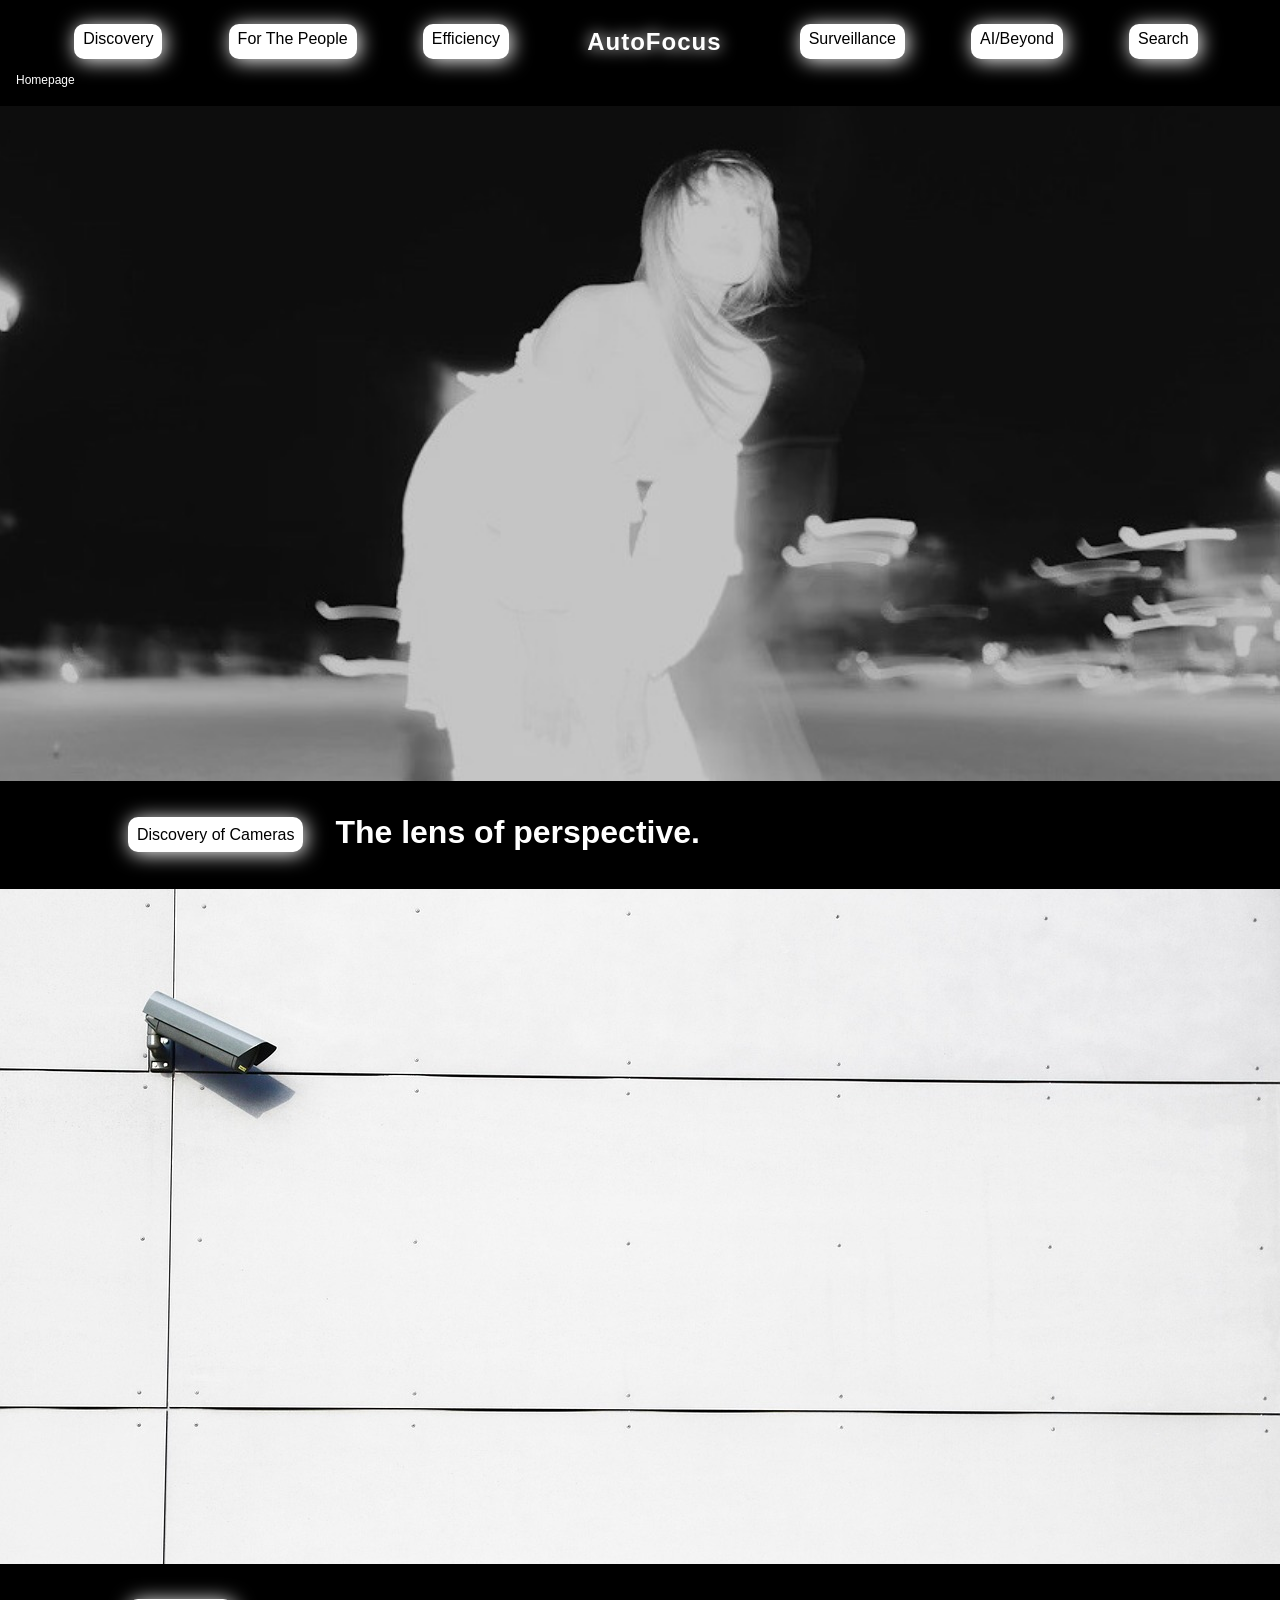
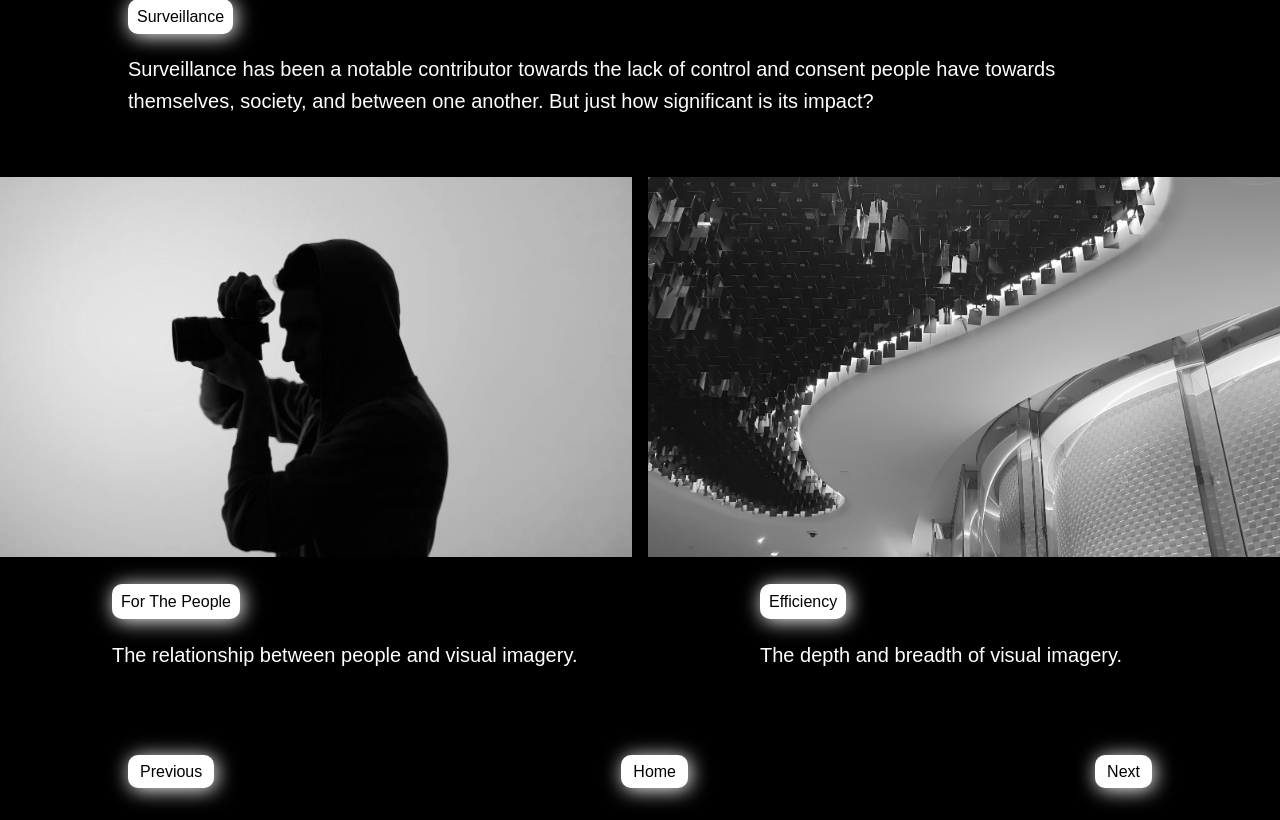
==== commit 657e6b43: "Update index.html" ====
--- a/index.html
+++ b/index.html
@@ -77,14 +77,20 @@
             <p>The depth and breadth of visual imagery.</p>
         </div>
     </div>
-    <div class="container home-container">
+    <!-- <div class="container home-container">
         <nav>
             <a href="index.html">Home</a>
         </nav>   
-    </div>
+    </div> -->
 
 <!-- <a href="#trouble">The trouble with HTML and CSS</a> -->
 
+<!-- bottom page buttons -->
+<div class="page-nav">
+    <a href="previous-page.html" class="page-prev">Previous</a>
+    <a href="index.html" class="page-home">Home</a>
+    <a href="next-page.html" class="page-next">Next</a>
+</div>
 
 </body>
 </html>
--- a/css/style.css
+++ b/css/style.css
@@ -568,7 +568,7 @@
 
 /*basic timeline (https://www.w3schools.com/howto/howto_css_timeline.asp)*/ 
 .discovery-timeline {
-    margin-top: 7.5rem;
+    margin-top: 14rem;
 }
 
 .discovery-timeline-line {
@@ -620,6 +620,26 @@
     margin: 3rem 0 2rem;
 }
 
+
+/* get buttons to work again at the bottom of surv & ftp */
+.home-nav a {
+    display: inline-block;
+    background-color: white;
+    color: black;
+    text-decoration: none;
+    padding: 4px 10px;          
+    border-radius: 10px;
+    filter: drop-shadow(2px 2px 10px white);
+}
+
+.home-nav a:visited {
+    color: black;
+}
+
+.home-nav a:hover {
+    color: red;
+}
+
 /* discovery page breakpoint updates*/
 @media (min-width: 800px) {
     .discovery-section {
@@ -685,10 +705,65 @@
   object-position: top;
 }
 
-/* section for (for the people) */
+/* section for (for the people) - crop */
 .ftp-hero {
   width: 100%;
   height: 55vh;
   object-fit: cover;
   object-position: 50% 35%;
+}
+
+/* section for (efficiency) - crop */
+.efficiency-hero {
+    width: 100vw;
+    height: 55vh;         
+    object-fit: cover;    
+    object-position: 50% 16%;
+    /* margin-left: 50%;
+    transform: translateX(-50%); */
+    display: block;
+}
+
+.crop-img {
+    height: 500px;       
+    object-fit: cover;   
+    object-position: center; 
+}
+
+/* section for ai/beyond */
+.ai-beyond-hero {
+    width: 100vw;
+    height: 55vh;
+    object-fit: cover;
+    object-position: 50% 55%;  
+    /* margin-left: 50%; */
+    /* transform: translateX(-50%); */
+    display: block;
+}
+
+
+/*formatting for previous & next page buttons at bottom (https://www.w3schools.com/howto/howto_css_next_prev.asp)*/
+.page-nav {
+    display: flex;
+    justify-content: space-between;
+    align-items: center;
+    margin: 4rem auto 2rem;
+    max-width: 80vw;     
+}
+
+.page-nav a {
+    background-color: white;
+    color: black;
+    text-decoration: none;
+    padding: 4px 12px;
+    border-radius: 10px;
+    filter: drop-shadow(2px 2px 10px white);
+}
+
+.page-nav a:hover {
+    color: red;
+}
+
+.page-home {
+    margin: 0 auto;
 }
--- a/css/style.css
+++ b/css/style.css
@@ -568,7 +568,7 @@
 
 /*basic timeline (https://www.w3schools.com/howto/howto_css_timeline.asp)*/ 
 .discovery-timeline {
-    margin-top: 7.5rem;
+    margin-top: 14rem;
 }
 
 .discovery-timeline-line {
@@ -620,6 +620,26 @@
     margin: 3rem 0 2rem;
 }
 
+
+/* get buttons to work again at the bottom of surv & ftp */
+.home-nav a {
+    display: inline-block;
+    background-color: white;
+    color: black;
+    text-decoration: none;
+    padding: 4px 10px;          
+    border-radius: 10px;
+    filter: drop-shadow(2px 2px 10px white);
+}
+
+.home-nav a:visited {
+    color: black;
+}
+
+.home-nav a:hover {
+    color: red;
+}
+
 /* discovery page breakpoint updates*/
 @media (min-width: 800px) {
     .discovery-section {
@@ -685,10 +705,65 @@
   object-position: top;
 }
 
-/* section for (for the people) */
+/* section for (for the people) - crop */
 .ftp-hero {
   width: 100%;
   height: 55vh;
   object-fit: cover;
   object-position: 50% 35%;
+}
+
+/* section for (efficiency) - crop */
+.efficiency-hero {
+    width: 100vw;
+    height: 55vh;         
+    object-fit: cover;    
+    object-position: 50% 16%;
+    /* margin-left: 50%;
+    transform: translateX(-50%); */
+    display: block;
+}
+
+.crop-img {
+    height: 500px;       
+    object-fit: cover;   
+    object-position: center; 
+}
+
+/* section for ai/beyond */
+.ai-beyond-hero {
+    width: 100vw;
+    height: 55vh;
+    object-fit: cover;
+    object-position: 50% 55%;  
+    /* margin-left: 50%; */
+    /* transform: translateX(-50%); */
+    display: block;
+}
+
+
+/*formatting for previous & next page buttons at bottom (https://www.w3schools.com/howto/howto_css_next_prev.asp)*/
+.page-nav {
+    display: flex;
+    justify-content: space-between;
+    align-items: center;
+    margin: 4rem auto 2rem;
+    max-width: 80vw;     
+}
+
+.page-nav a {
+    background-color: white;
+    color: black;
+    text-decoration: none;
+    padding: 4px 12px;
+    border-radius: 10px;
+    filter: drop-shadow(2px 2px 10px white);
+}
+
+.page-nav a:hover {
+    color: red;
+}
+
+.page-home {
+    margin: 0 auto;
 }
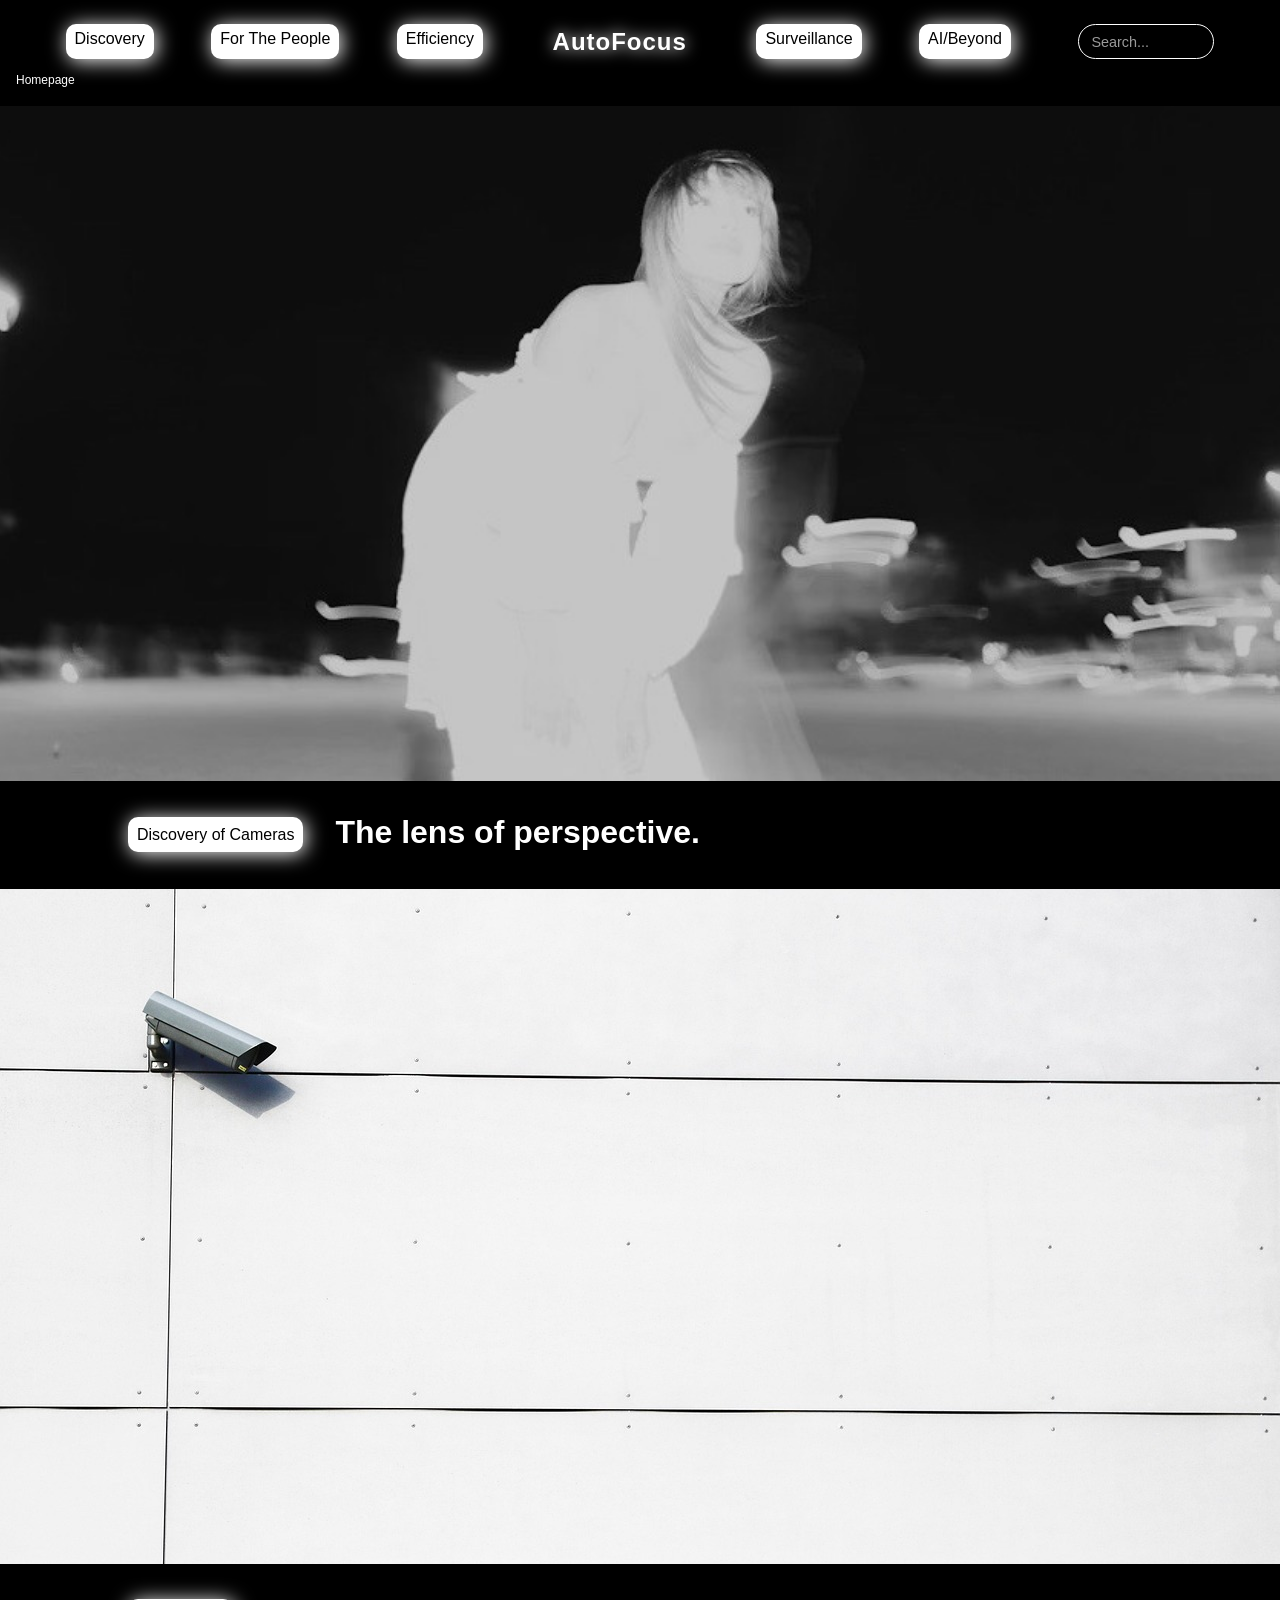
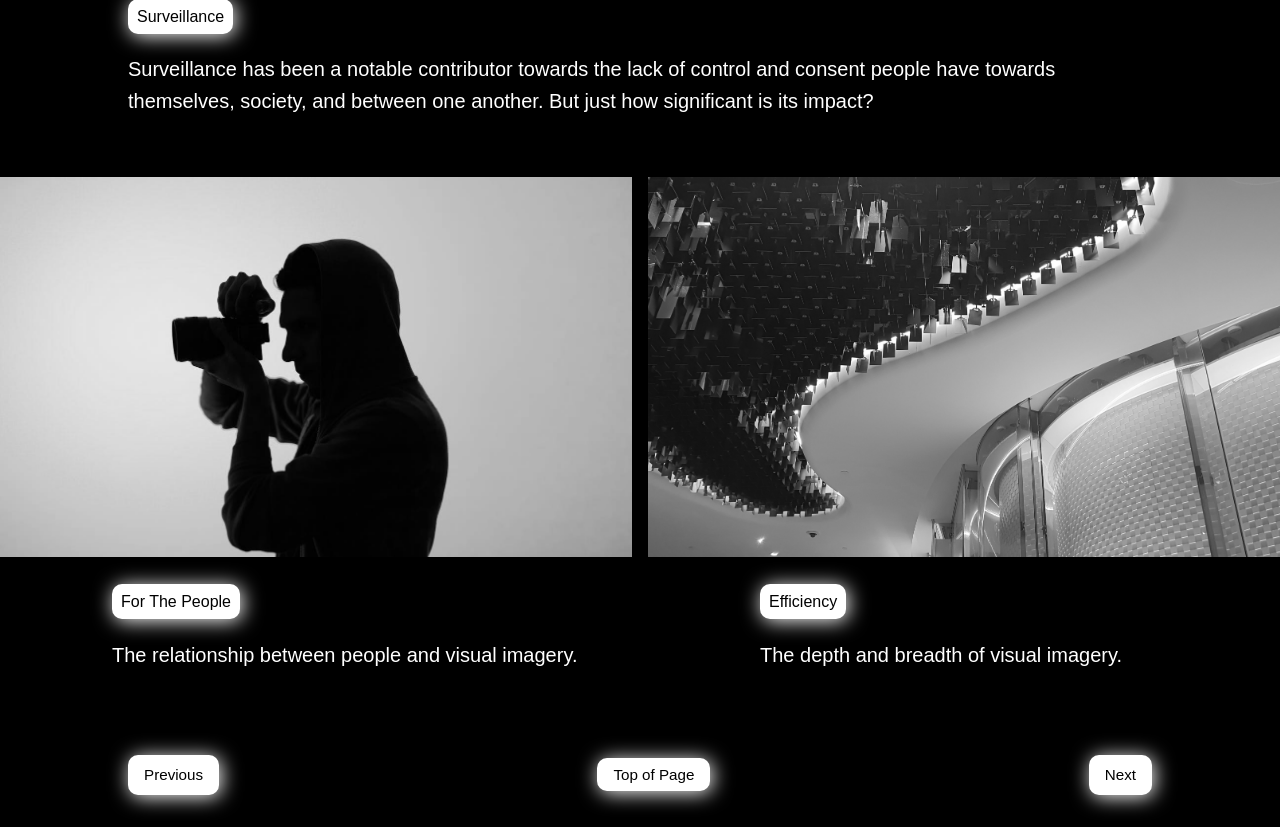
==== commit ed92c29b: "Update index.html" ====
--- a/index.html
+++ b/index.html
@@ -21,7 +21,14 @@
             <a href="index.html" class="logo">AutoFocus</a>
             <a href="surveillance.html">Surveillance</a>
             <a href="ai-beyond.html">AI/Beyond</a>
-            <a href="search.html">Search</a>
+            <!-- <a href="search.html">Search</a>-->
+            <!-- add search function (https://www.w3schools.com/howto/howto_js_filter_lists.asp) -->
+            <input
+                type="text"
+                id="navSearch"
+                placeholder="Search..."
+                onkeydown="handleSearch(event)"
+            />
         </nav>
 
 <!-- adding the breadcrumbs -->
@@ -88,9 +95,63 @@
 <!-- bottom page buttons -->
 <div class="page-nav">
     <a href="previous-page.html" class="page-prev">Previous</a>
-    <a href="index.html" class="page-home">Home</a>
+    <button onclick="topFunction()" class="page-home" id="toTopBtn"> <!-- adding a back to top function (https://www.w3schools.com/howto/howto_js_scroll_to_top.asp) -->
+    Top of Page
+    </button>
     <a href="next-page.html" class="page-next">Next</a>
 </div>
 
+<!-- search button functionality (https://www.w3schools.com/howto/howto_css_searchbar.asp) -->
+<script>
+function handleSearch(e) {
+  if (e.key === "Enter") {
+    const query = e.target.value.toLowerCase().trim();
+
+    const pages = { //list all possible common/related entries
+      "home": "index.html",
+      "autofocus": "index.html",
+      "discovery": "discovery.html",
+      "for the people": "ftp.html",
+      "people": "ftp.html",
+      "ftp": "ftp.html",
+      "efficiency": "efficiency.html",
+      "surveillance": "surveillance.html",
+      "ai": "ai-beyond.html",
+      "ai/beyond": "ai-beyond.html",
+      "beyond": "ai-beyond.html"
+    };
+
+    if (pages[query]) {
+      window.location.href = pages[query];
+    } else {
+      alert("Typo? Don't think this page exists :/ Please try again!");
+    }
+  }
+}
+</script>
+
+<!-- back to top button functionality (https://www.w3schools.com/howto/howto_js_scroll_to_top.asp)-->
+ <script>
+  // button itself
+  const toTopBtn = document.getElementById("toTopBtn");
+
+  // make the button visible after scrolling down
+  window.onscroll = function () {
+    if (document.body.scrollTop > 300 || document.documentElement.scrollTop > 300) {
+      toTopBtn.style.display = "inline-block";
+    } else {
+      toTopBtn.style.display = "inline-block"; 
+    }
+  };
+
+  // going back to top
+  function topFunction() {
+    window.scrollTo({
+      top: 0,
+      behavior: "smooth"
+    });
+  }
+</script>
+
 </body>
 </html>
--- a/css/style.css
+++ b/css/style.css
@@ -766,4 +766,85 @@
 
 .page-home {
     margin: 0 auto;
+}
+
+/* search function section */
+#navSearch {
+  background: black;
+  color: white;
+  border: 1px solid white;
+  border-radius: 20px;
+  width: 110px;
+  padding: 6px 12px;
+  font-size: 0.9rem;
+  outline: none;
+  margin-left: 10px;
+}
+
+#navSearch::placeholder {
+  color: rgba(255, 255, 255, 0.6);
+}
+
+#navSearch:focus {
+  box-shadow: 0 0 8px white;
+}
+
+/* back to top button formatting & matching formats to other buttons*/
+.page-nav button {
+    background-color: white;
+    color: black;
+    border: none;
+    padding: 4px 12px;
+    border-radius: 10px;
+    filter: drop-shadow(2px 2px 10px white);
+    cursor: pointer;
+    font-family: inherit;
+}
+
+/* getting the back to top button to match other buttons */
+.page-nav a,
+.page-nav button {
+  font-family: inherit;
+  font-size: 0.95rem;        /* match nav size */
+  font-weight: 500;
+  padding: 8px 16px;
+  border-radius: 10px;
+  background: white;
+  color: black;
+  border: none;
+  text-decoration: none;
+  cursor: pointer;
+  transition: color 1.5s ease;
+
+  /* glow & fade effect
+  box-shadow: 0 0 0 rgba(255,255,255,0);
+  transition: 
+    box-shadow 0.6s ease,
+    background-color 0.3s ease,
+    transform 0.2s ease;*/
+} 
+
+.page-nav a:hover,
+.page-nav button:hover {
+  color: red; 
+}
+
+.page-nav button:hover {
+    color: red;
+}
+
+/* --- adding a blur/hover image effect for more interaction (https://yek99kr.github.io/typo/index.html) (https://www.codeblocq.com/2016/05/Blur-Image-on-Hover-with-CSS/) (https://www.w3schools.com/cssref/func_blur.php) */
+.discovery-img,
+.surveillance-hero,
+.efficiency-hero,
+.hero-image {
+  filter: blur(5px);
+  transition: filter 1.25s ease;
+}
+
+.discovery-img:hover,
+.surveillance-hero:hover,
+.efficiency-hero:hover,
+.hero-image:hover {
+  filter: blur(0);
 }
--- a/css/style.css
+++ b/css/style.css
@@ -766,4 +766,85 @@
 
 .page-home {
     margin: 0 auto;
+}
+
+/* search function section */
+#navSearch {
+  background: black;
+  color: white;
+  border: 1px solid white;
+  border-radius: 20px;
+  width: 110px;
+  padding: 6px 12px;
+  font-size: 0.9rem;
+  outline: none;
+  margin-left: 10px;
+}
+
+#navSearch::placeholder {
+  color: rgba(255, 255, 255, 0.6);
+}
+
+#navSearch:focus {
+  box-shadow: 0 0 8px white;
+}
+
+/* back to top button formatting & matching formats to other buttons*/
+.page-nav button {
+    background-color: white;
+    color: black;
+    border: none;
+    padding: 4px 12px;
+    border-radius: 10px;
+    filter: drop-shadow(2px 2px 10px white);
+    cursor: pointer;
+    font-family: inherit;
+}
+
+/* getting the back to top button to match other buttons */
+.page-nav a,
+.page-nav button {
+  font-family: inherit;
+  font-size: 0.95rem;        /* match nav size */
+  font-weight: 500;
+  padding: 8px 16px;
+  border-radius: 10px;
+  background: white;
+  color: black;
+  border: none;
+  text-decoration: none;
+  cursor: pointer;
+  transition: color 1.5s ease;
+
+  /* glow & fade effect
+  box-shadow: 0 0 0 rgba(255,255,255,0);
+  transition: 
+    box-shadow 0.6s ease,
+    background-color 0.3s ease,
+    transform 0.2s ease;*/
+} 
+
+.page-nav a:hover,
+.page-nav button:hover {
+  color: red; 
+}
+
+.page-nav button:hover {
+    color: red;
+}
+
+/* --- adding a blur/hover image effect for more interaction (https://yek99kr.github.io/typo/index.html) (https://www.codeblocq.com/2016/05/Blur-Image-on-Hover-with-CSS/) (https://www.w3schools.com/cssref/func_blur.php) */
+.discovery-img,
+.surveillance-hero,
+.efficiency-hero,
+.hero-image {
+  filter: blur(5px);
+  transition: filter 1.25s ease;
+}
+
+.discovery-img:hover,
+.surveillance-hero:hover,
+.efficiency-hero:hover,
+.hero-image:hover {
+  filter: blur(0);
 }
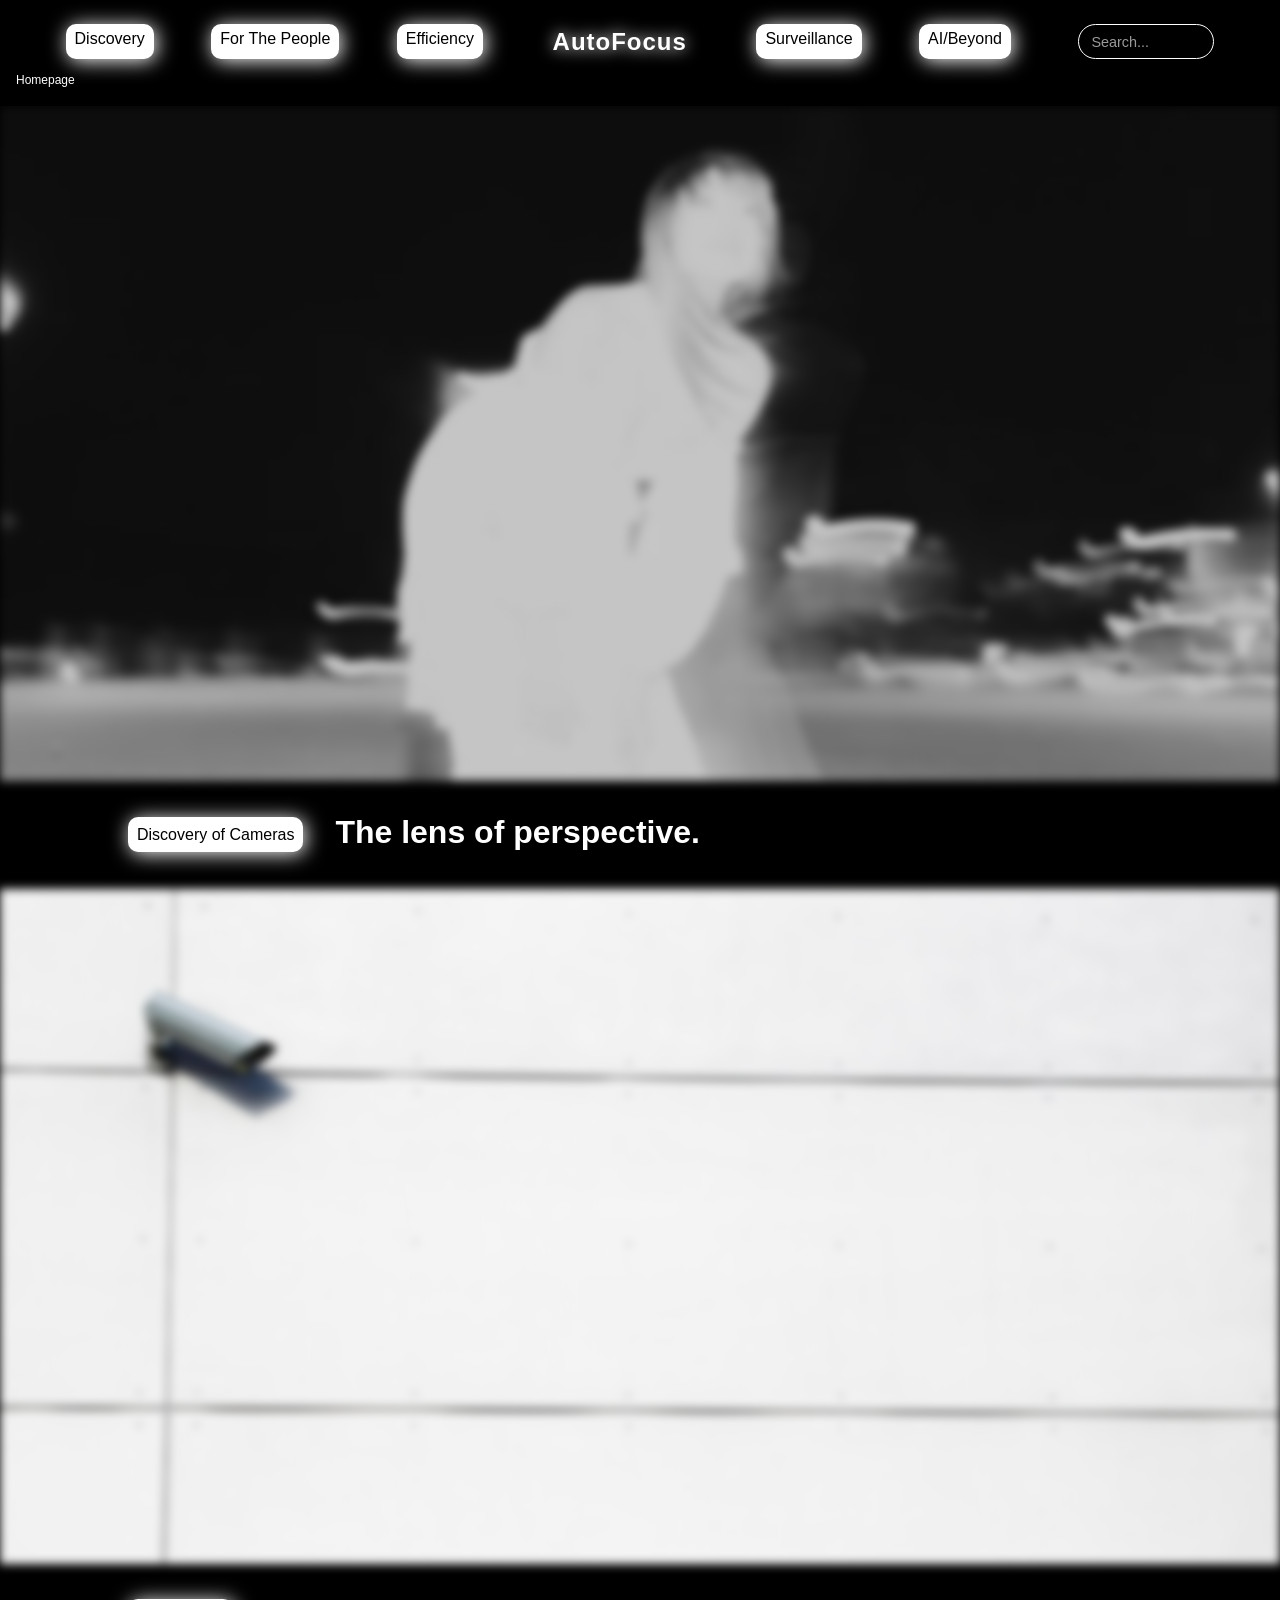
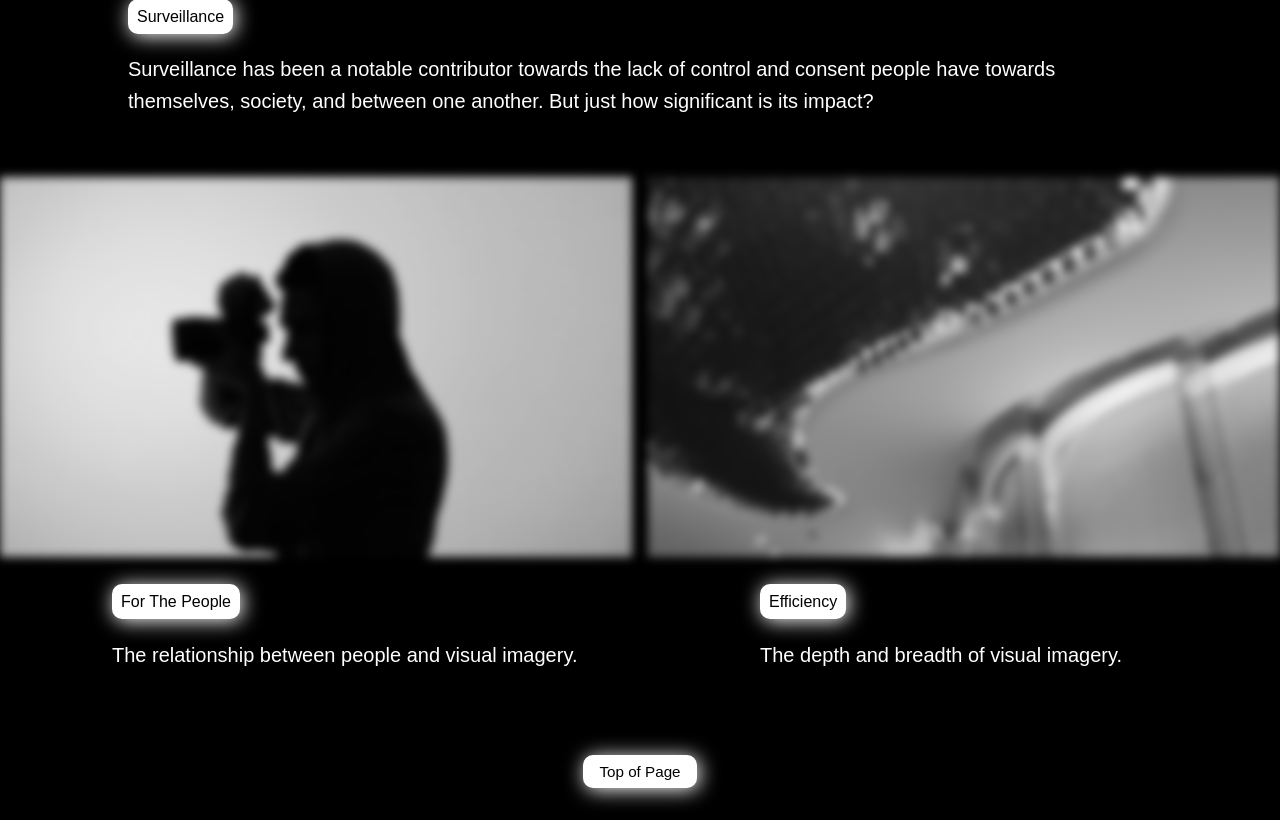
==== commit 9da76ee1: "Update index.html" ====
--- a/index.html
+++ b/index.html
@@ -79,7 +79,7 @@
         </div>
 
         <div class="bottom-item">
-            <img src="images/efficiency.jpg" class="bottom-img" alt="Futurism abstract visual culture">
+            <img src="images/efficiency.jpg" class="bottom-img" alt="Futurism/abstract for visual culture">
             <nav><a href="efficiency.html">Efficiency</a></nav>
             <p>The depth and breadth of visual imagery.</p>
         </div>
@@ -94,11 +94,11 @@
 
 <!-- bottom page buttons -->
 <div class="page-nav">
-    <a href="previous-page.html" class="page-prev">Previous</a>
+    <!-- <a href="previous-page.html" class="page-prev">Previous</a> -->
     <button onclick="topFunction()" class="page-home" id="toTopBtn"> <!-- adding a back to top function (https://www.w3schools.com/howto/howto_js_scroll_to_top.asp) -->
     Top of Page
     </button>
-    <a href="next-page.html" class="page-next">Next</a>
+    <!-- <a href="next-page.html" class="page-next">Next</a> -->
 </div>
 
 <!-- search button functionality (https://www.w3schools.com/howto/howto_css_searchbar.asp) -->
@@ -153,5 +153,7 @@
   }
 </script>
 
+<script src="fade.js"></script>
+
 </body>
 </html>
--- a/css/style.css
+++ b/css/style.css
@@ -622,6 +622,7 @@
 
 
 /* get buttons to work again at the bottom of surv & ftp */
+/* more button layouts */
 .home-nav a {
     display: inline-block;
     background-color: white;
@@ -835,16 +836,55 @@
 
 /* --- adding a blur/hover image effect for more interaction (https://yek99kr.github.io/typo/index.html) (https://www.codeblocq.com/2016/05/Blur-Image-on-Hover-with-CSS/) (https://www.w3schools.com/cssref/func_blur.php) */
 .discovery-img,
+.discovery-hero,
 .surveillance-hero,
+.ftp-hero,
 .efficiency-hero,
-.hero-image {
+.ai-beyond-hero,
+.hero-img,
+.bottom-img,
+.crop-img {
   filter: blur(5px);
   transition: filter 1.25s ease;
 }
 
 .discovery-img:hover,
+.discovery-hero:hover,
 .surveillance-hero:hover,
+.ftp-hero:hover,
 .efficiency-hero:hover,
-.hero-image:hover {
+.ai-beyond-hero:hover,
+.hero-img:hover,
+.bottom-img:hover,
+.crop-img:hover {
   filter: blur(0);
+}
+
+/* --- adding a fade in/out effect to all pages (https://www.w3schools.com/w3css/tryit.asp?filename=tryw3css_ref_animate-fading), (https://www.w3schools.com/JQuery/eff_fadeout.asp), (https://www.w3schools.com/w3css/w3css_animate.asp), (https://www.w3schools.com/jquery/jquery_fade.asp#:~:text=The%20jQuery%20fadeToggle()%20method%20toggles%20between%20the%20fadeIn(),()%20will%20fade%20them%20out.), (https://www.w3schools.com/css/css3_transitions.asp)--- */
+body.page-fade {
+  opacity: 0;
+  animation: pageFadeIn 0.8s ease forwards;
+}
+
+body.fade-out {
+  animation: pageFadeOut 0.6s ease forwards;
+}
+
+@keyframes pageFadeIn {
+  from { opacity: 0; }
+  to   { opacity: 1; }
+}
+
+@keyframes pageFadeOut {
+  from { opacity: 1; }
+  to   { opacity: 0; }
+}
+
+/* accessibility: if someone prefers reduced motion */
+@media (prefers-reduced-motion: reduce) {
+  body.page-fade,
+  body.fade-out {
+    animation: none !important;
+    opacity: 1 !important;
+  }
 }
--- a/css/style.css
+++ b/css/style.css
@@ -622,6 +622,7 @@
 
 
 /* get buttons to work again at the bottom of surv & ftp */
+/* more button layouts */
 .home-nav a {
     display: inline-block;
     background-color: white;
@@ -835,16 +836,55 @@
 
 /* --- adding a blur/hover image effect for more interaction (https://yek99kr.github.io/typo/index.html) (https://www.codeblocq.com/2016/05/Blur-Image-on-Hover-with-CSS/) (https://www.w3schools.com/cssref/func_blur.php) */
 .discovery-img,
+.discovery-hero,
 .surveillance-hero,
+.ftp-hero,
 .efficiency-hero,
-.hero-image {
+.ai-beyond-hero,
+.hero-img,
+.bottom-img,
+.crop-img {
   filter: blur(5px);
   transition: filter 1.25s ease;
 }
 
 .discovery-img:hover,
+.discovery-hero:hover,
 .surveillance-hero:hover,
+.ftp-hero:hover,
 .efficiency-hero:hover,
-.hero-image:hover {
+.ai-beyond-hero:hover,
+.hero-img:hover,
+.bottom-img:hover,
+.crop-img:hover {
   filter: blur(0);
+}
+
+/* --- adding a fade in/out effect to all pages (https://www.w3schools.com/w3css/tryit.asp?filename=tryw3css_ref_animate-fading), (https://www.w3schools.com/JQuery/eff_fadeout.asp), (https://www.w3schools.com/w3css/w3css_animate.asp), (https://www.w3schools.com/jquery/jquery_fade.asp#:~:text=The%20jQuery%20fadeToggle()%20method%20toggles%20between%20the%20fadeIn(),()%20will%20fade%20them%20out.), (https://www.w3schools.com/css/css3_transitions.asp)--- */
+body.page-fade {
+  opacity: 0;
+  animation: pageFadeIn 0.8s ease forwards;
+}
+
+body.fade-out {
+  animation: pageFadeOut 0.6s ease forwards;
+}
+
+@keyframes pageFadeIn {
+  from { opacity: 0; }
+  to   { opacity: 1; }
+}
+
+@keyframes pageFadeOut {
+  from { opacity: 1; }
+  to   { opacity: 0; }
+}
+
+/* accessibility: if someone prefers reduced motion */
+@media (prefers-reduced-motion: reduce) {
+  body.page-fade,
+  body.fade-out {
+    animation: none !important;
+    opacity: 1 !important;
+  }
 }
